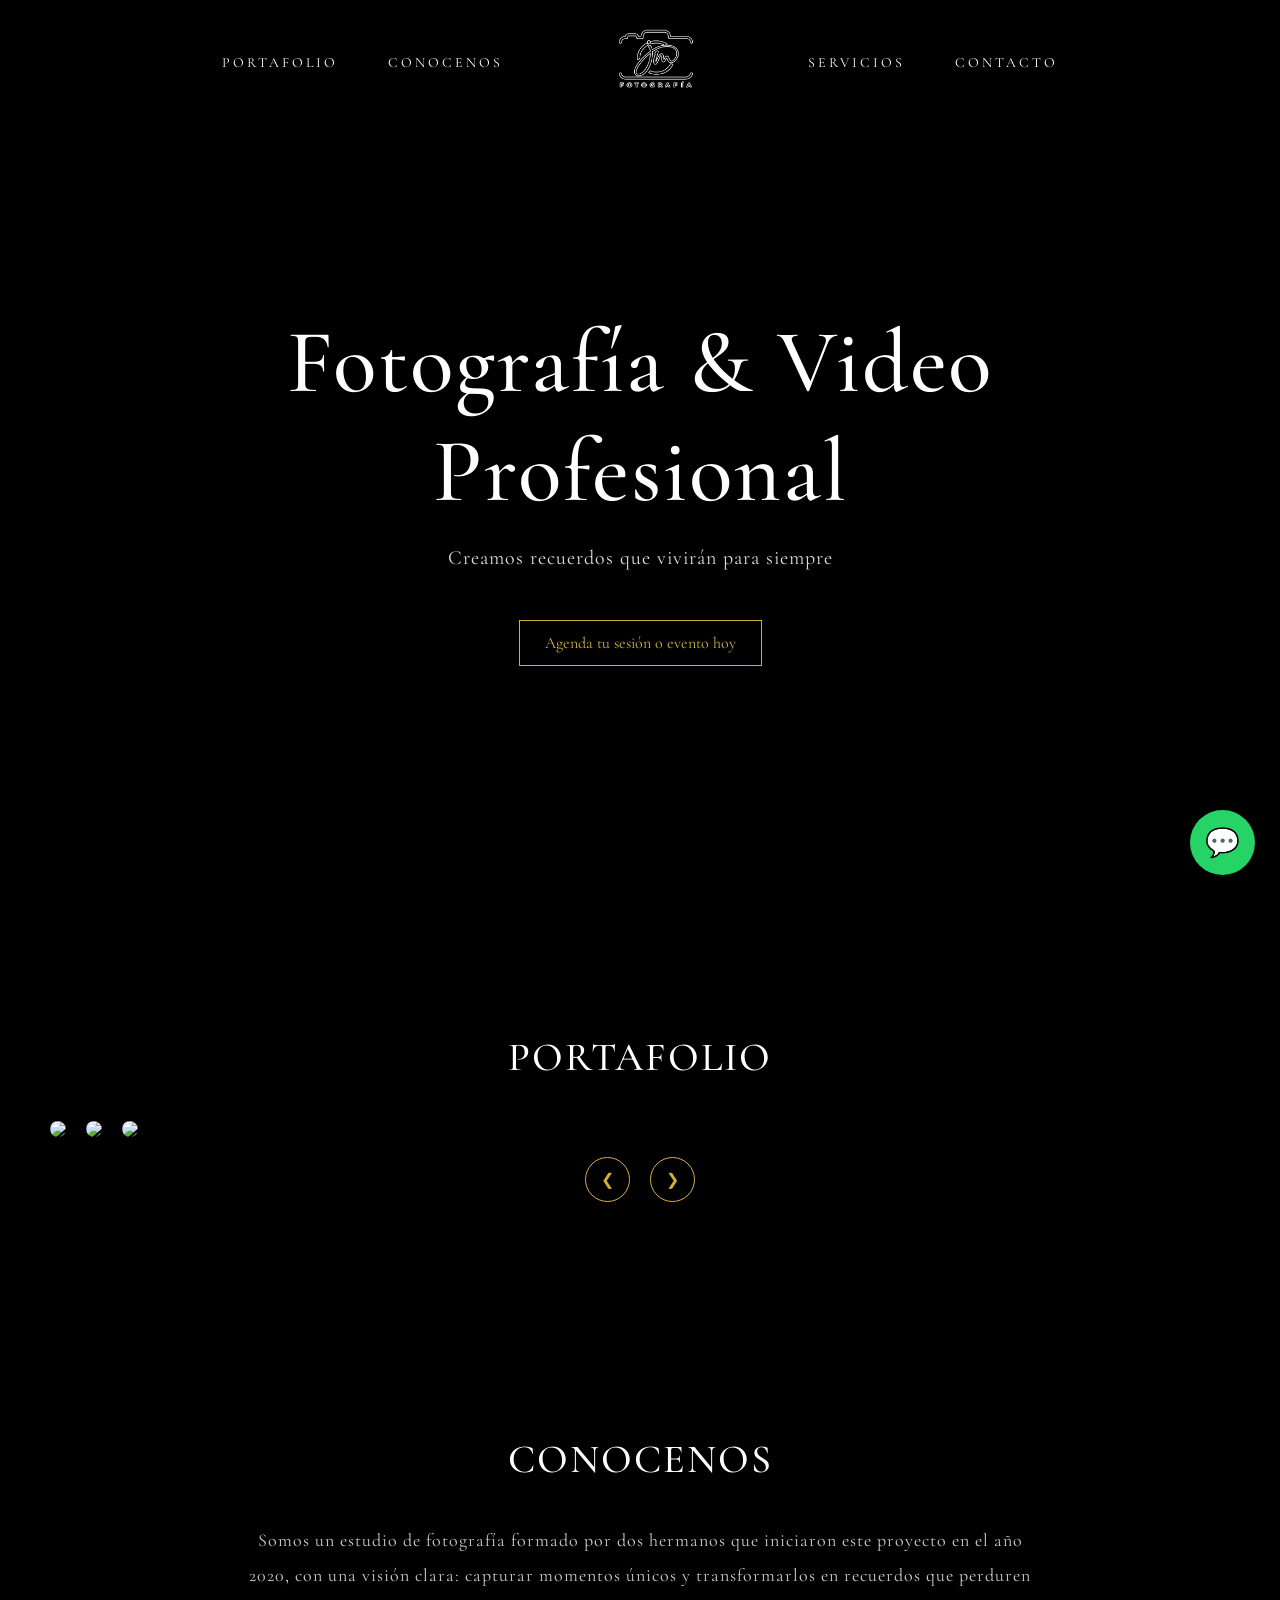
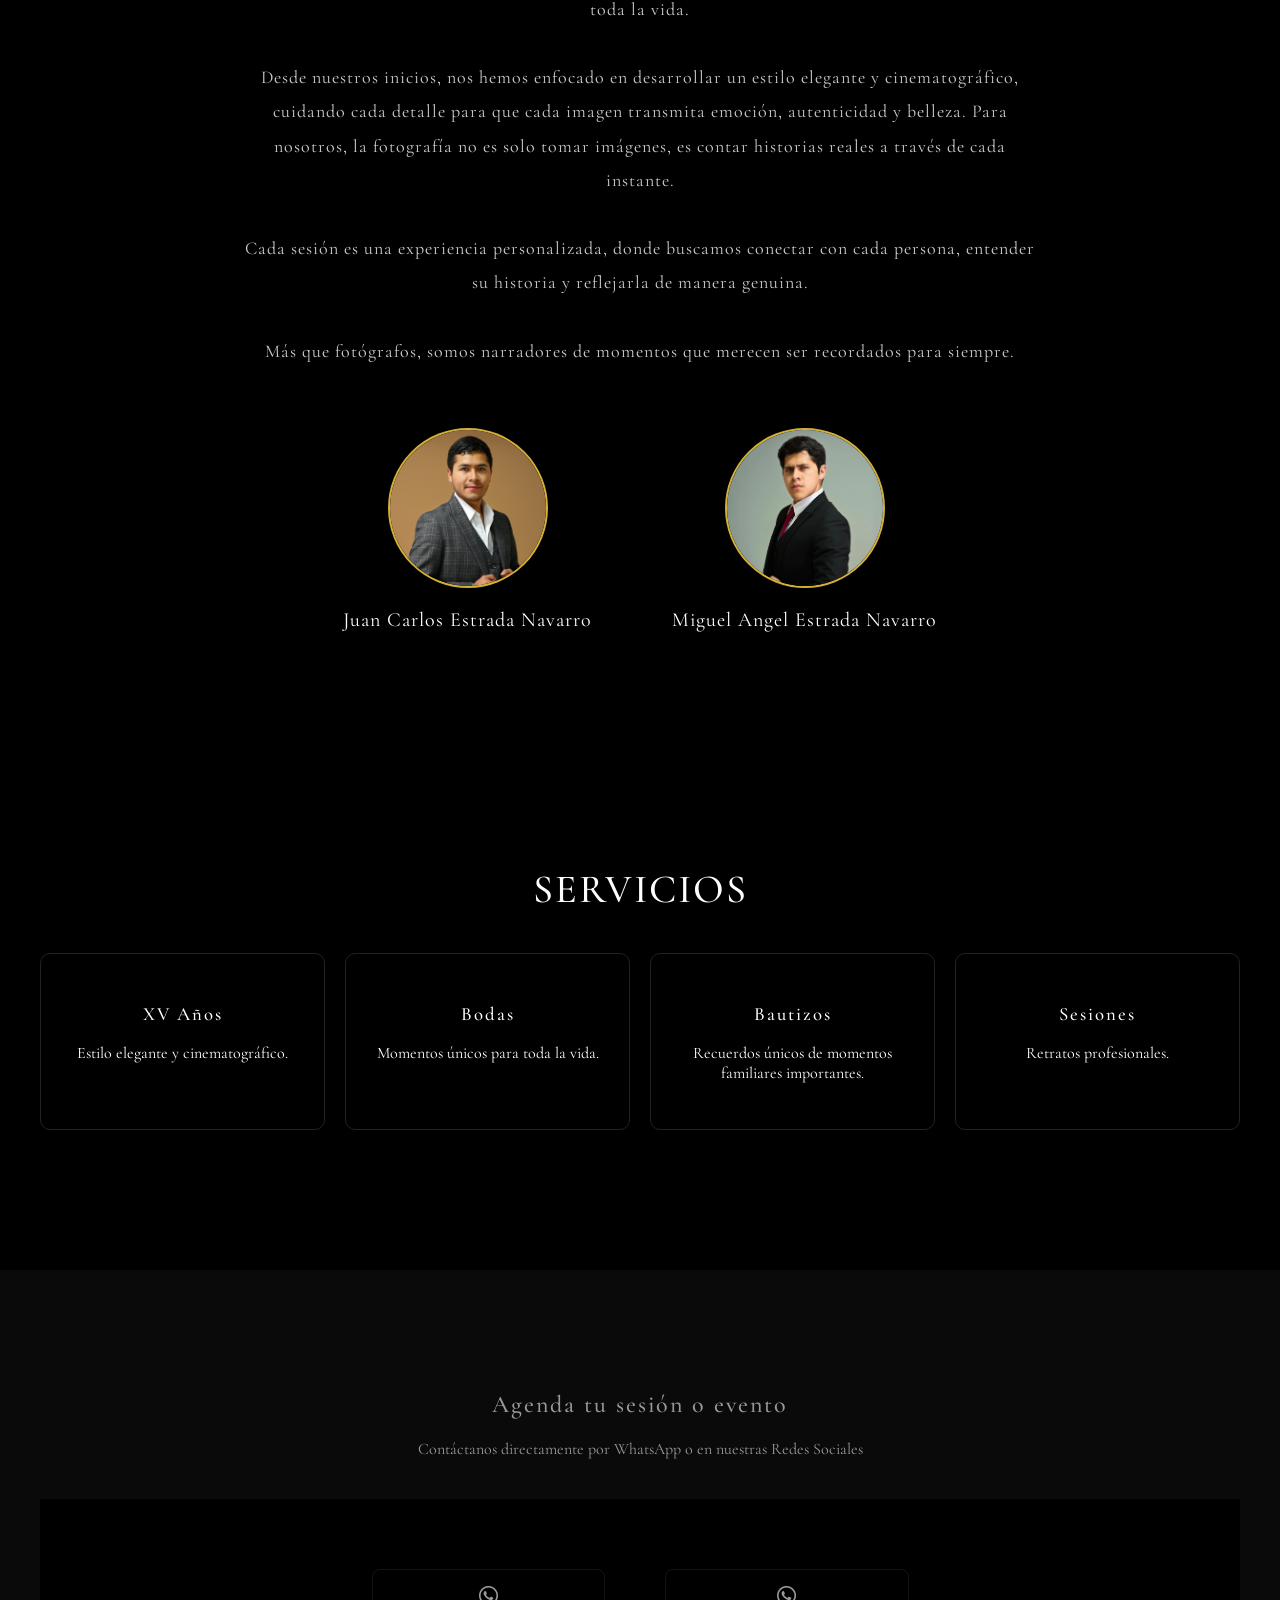
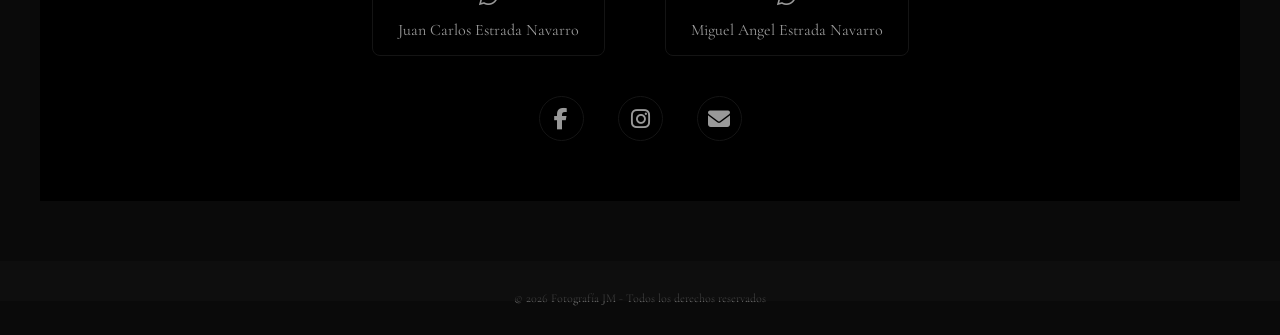
==== index.html @ 834191f2 "Update index.html" ====
<!DOCTYPE html>
<html lang="es">
<head>
<meta charset="UTF-8">
<meta name="viewport" content="width=device-width, initial-scale=1.0">
<title>Fotografía JM</title>

<link href="https://fonts.googleapis.com/css2?family=Cormorant+Garamond:wght@400;600&family=Inter:wght@300;400&display=swap" rel="stylesheet">

<style>
:root{--gold:#d4af37}
*{box-sizing:border-box}
body{margin:0;font-family:'Cormorant Garamond',serif;background:#000;color:#fff}

/* LOADER */
.loader{position:fixed;top:0;left:0;width:100%;height:100%;background:#000;display:flex;align-items:center;justify-content:center;z-index:999;transition:opacity 1s}
.loader.hidden{opacity:0;pointer-events:none}

@keyframes fade{from{opacity:.3}to{opacity:1}}

/* LOGO CINEMATOGRÁFICO */
.loader img{
transform:scale(0.8);
opacity:0;
animation:logoIn 1.2s ease forwards;
}

@keyframes logoIn{
0%{transform:scale(0.6);opacity:0}
40%{transform:scale(1.1);opacity:1}
70%{transform:scale(0.98);opacity:1}
100%{transform:scale(1);opacity:1}
}

/* CINE EXTREMO */
.loader{
background:radial-gradient(circle at center, #000 60%, #050505 100%);
}

.loader::after{
content:"";
position:absolute;
width:100%;
height:100%;
background:rgba(0,0,0,0.4);
backdrop-filter:blur(4px);
opacity:0;
animation:fadeOverlay 1.5s ease forwards;
}

@keyframes fadeOverlay{
0%{opacity:1}
100%{opacity:0}
}

h1,h2,h3,h4,h5{font-family:'Cormorant Garamond',serif;letter-spacing:2px;font-weight:500}

header{position:fixed;top:0;width:100%;display:flex;justify-content:center;align-items:center;padding:25px;z-index:100;transition:.4s}
header.scrolled{background:rgba(0,0,0,.9);backdrop-filter:blur(10px)}

nav{display:flex;align-items:center;justify-content:center;gap:50px}
nav a{font-family:'Cormorant Garamond', serif;letter-spacing:3px;font-size:14px;text-decoration:none;color:#fff;position:relative;transition:opacity .3s}
nav:hover a{opacity:0.4}
nav a:hover{opacity:1}
nav a::after{content:"";position:absolute;width:0;height:1px;background:var(--gold);left:0;bottom:-5px;transition:.3s}
nav a:hover::after{width:100%}

.logo{height:70px;margin:0 50px;transition:.4s}
.logo.small{height:50px}

.hero{height:100vh;position:relative;display:flex;align-items:center;justify-content:center;text-align:center}

.hero-content{
position:relative;
z-index:2;
max-width:800px;
padding:20px;
}

.hero-content h2{
font-family:'Cormorant Garamond', serif;
font-size:90px;
font-weight:500;
letter-spacing:2px;
margin-bottom:20px;
}

.hero-content p{
font-family:'Cormorant Garamond', serif;
font-size:22px;
color:#ddd;
margin-bottom:30px;
letter-spacing:1px;
}

.hero-content p{
font-size:20px;
color:#ddd;
margin-bottom:30px;
}
.hero.parallax{background-attachment:fixed}
.hero::after{content:"";position:absolute;top:0;left:0;width:100%;height:100%;background:linear-gradient(to bottom, rgba(0,0,0,0.2), rgba(0,0,0,0.8))}

.slide{position:absolute;width:100%;height:100%;background-size:cover;background-position:center;opacity:0;transition:opacity 1.5s}
.slide.active{opacity:1}

.section{padding:100px 40px;transition:1s;opacity:.6;transform:translateY(40px)}
.section.visible{opacity:1;transform:translateY(0)}

.title{text-align:center;font-family:'Cormorant Garamond',serif;font-size:40px;margin-bottom:40px;letter-spacing:2px;opacity:0;transform:translateY(40px);transition:1s}
.title.show{opacity:1;transform:translateY(0)}

.carousel-container{overflow:hidden}
.carousel{display:flex;transition:.6s}
.carousel img{max-width:400px;margin:0 10px;border-radius:12px;cursor:pointer}

.controls{display:flex;justify-content:center;gap:20px;margin-top:20px}
.ctrl-btn{width:45px;height:45px;border-radius:50%;border:1px solid var(--gold);display:flex;align-items:center;justify-content:center;cursor:pointer;color:var(--gold)}
.ctrl-btn:hover{background:var(--gold);color:#000}

.modal{position:fixed;top:0;left:0;width:100%;height:100%;background:rgba(0,0,0,.9);display:none;align-items:center;justify-content:center}
.modal img{max-width:90%;max-height:90%}

.services{display:grid;grid-template-columns:repeat(auto-fit,minmax(250px,1fr));gap:20px;text-align:center}
.service{padding:30px;border:1px solid #222;border-radius:10px}
.service:hover{border-color:var(--gold)}

.cta{text-align:center;background:#111}
.btn{display:inline-block;margin-top:20px;padding:12px 25px;border:1px solid var(--gold);color:var(--gold);text-decoration:none}
.btn:hover{background:var(--gold);color:#000}

footer{text-align:center;padding:30px;background:#0a0a0a;font-size:12px;color:#777}

.float-btn{position:fixed;bottom:25px;right:25px;width:65px;height:65px;border-radius:50%;background:#25D366;display:flex;align-items:center;justify-content:center;color:white;font-size:28px;text-decoration:none;animation:pulse 2s infinite}
@keyframes pulse{0%{transform:scale(1)}50%{transform:scale(1.1)}100%{transform:scale(1)}}

/* ANIMACIÓN CONOCENOS */
.fade-up{opacity:0;transform:translateY(40px);transition:1s ease}
.fade-up.show{opacity:1;transform:translateY(0)}

.team{display:flex;justify-content:center;gap:80px;margin-top:60px;flex-wrap:wrap}
.member{text-align:center;opacity:0;transform:translateY(40px);transition:1s}
.member.show{opacity:1;transform:translateY(0)}
.member img{width:160px;height:160px;border-radius:50%;object-fit:cover;border:2px solid var(--gold)}
.name{margin-top:15px;font-family:'Cormorant Garamond',serif;font-size:20px;letter-spacing:1px}



/* REDES PREMIUM */
.social{
text-align:center;
padding:60px 20px;
background:#000;
}

.social-item{
display:inline-block;
margin:10px 20px;
padding:15px 25px;
border:1px solid #222;
border-radius:8px;
text-decoration:none;
color:#fff;
transition:.3s;
}

.social-item span{
display:block;
font-size:14px;
letter-spacing:2px;
color:#aaa;
}

.social-item small{
display:block;
font-size:16px;
margin-top:5px;
}

.social-item:hover{
border-color:var(--gold);
color:var(--gold);
transform:translateY(-3px);
}

.social-icons{
margin-top:30px;
}

.social-icons a{
margin:0 15px;
font-size:22px;
width:45px;
height:45px;
border:1px solid #222;
border-radius:50%;
display:inline-flex;
align-items:center;
justify-content:center;
color:#fff;
text-decoration:none;
transition:.3s;
}

.social-icons a:hover{
color:var(--gold);
border-color:var(--gold);
transform:translateY(-3px);
}

.social-icons a:hover{
color:var(--gold);
transform:scale(1.2);
}

/*                                */
@media (max-width: 768px){

nav{
gap:15px;
flex-wrap:wrap;
}

nav a{
font-size:11px;
}

.logo{
height:45px;
margin:0 10px;
}

.hero{
height:100vh;
padding:0 15px;
}

.hero-content{
max-width:100%;
padding:20px 10px;
}

.hero-content h2{
font-size:34px;
line-height:1.2;
letter-spacing:1px;
}

.hero-content p{
font-size:16px;
line-height:1.4;
}

.btn{
font-size:14px;
padding:10px 18px;
}

.hero-content h2,
.hero-content p{
word-wrap:break-word;
}

.carousel img{
max-width:280px;
}

.float-btn{
width:55px;
height:55px;
font-size:22px;
bottom:15px;
right:15px;
}

}

@media (max-width: 400px){

.hero-content h2{
font-size:28px;
}

.hero-content p{
font-size:14px;
}

}
@media (max-width: 768px){

header{
padding:15px 10px;
}

/* NAV CENTRADO REAL */
nav{
display:flex;
flex-direction:column;
align-items:center;
justify-content:center;
gap:10px;
}

/* LINKS */
nav a{
font-size:12px;
letter-spacing:2px;
}

/* LOGO */
.logo{
margin:10px 0;
height:50px;
}

}
/*                                */


</style>

<link rel="stylesheet" href="https://cdnjs.cloudflare.com/ajax/libs/font-awesome/6.5.0/css/all.min.css">
</head>

<body>

<div class="loader" id="loader"><img src="imagenes/logo.png" style="height:140px"></div>

<header id="header">
<nav>
<a href="#gallery">PORTAFOLIO</a>
<a href="#about">CONOCENOS</a>

<a href="#" onclick="window.scrollTo({top:0,behavior:'smooth'})">
<img src="imagenes/logo.png" class="logo" id="logo">
</a>

<a href="#services">SERVICIOS</a>
<a href="#contact">CONTACTO</a>
</nav>
</header>

<section class="hero parallax">

<div class="hero-content">
<h2>Fotografía & Video Profesional</h2>
<p>Creamos recuerdos que vivirán para siempre</p>
<a href="#contact" class="btn">Agenda tu sesión o evento hoy</a>
</div>
<div class="slide active" style="background-image:url('https://picsum.photos/1600/900?1')"></div>
<div class="slide" style="background-image:url('https://picsum.photos/1600/900?2')"></div>
</section>

<section id="gallery" class="section">
<h2 class="title">PORTAFOLIO</h2>
<div class="carousel-container">
<div class="carousel" id="carousel">
<img src="https://picsum.photos/500/700?1" onclick="openModal(this.src)">
<img src="https://picsum.photos/500/700?2" onclick="openModal(this.src)">
<img src="https://picsum.photos/500/700?3" onclick="openModal(this.src)">
</div>
</div>
<div class="controls">
<div class="ctrl-btn" onclick="moveSlide(-1)">❮</div>
<div class="ctrl-btn" onclick="moveSlide(1)">❯</div>
</div>
</section>

<div class="modal" id="modal" onclick="closeModal()">
<img id="modalImg">
</div>

<section id="about" class="section fade-up">
<h2 class="title">CONOCENOS</h2>
<p style="max-width:800px;margin:auto;text-align:center;color:#ccc;line-height:1.9;font-size:18px;letter-spacing:1px">
Somos un estudio de fotografía formado por dos hermanos que iniciaron este proyecto en el año 2020, con una visión clara: capturar momentos únicos y transformarlos en recuerdos que perduren toda la vida.
<br><br>
Desde nuestros inicios, nos hemos enfocado en desarrollar un estilo elegante y cinematográfico, cuidando cada detalle para que cada imagen transmita emoción, autenticidad y belleza. Para nosotros, la fotografía no es solo tomar imágenes, es contar historias reales a través de cada instante.
<br><br>
Cada sesión es una experiencia personalizada, donde buscamos conectar con cada persona, entender su historia y reflejarla de manera genuina.
<br><br>
Más que fotógrafos, somos narradores de momentos que merecen ser recordados para siempre.
</p>

<div class="team">
<div class="member">
<img src="imagenes/persona1.jpg">
<div class="name">Juan Carlos Estrada Navarro</div>
</div>

<div class="member">
<img src="imagenes/persona2.jpg">
<div class="name">Miguel Angel Estrada Navarro</div>
</div>
</div>
</section>

<section id="services" class="section">
<h2 class="title">SERVICIOS</h2>
<div class="services">
<div class="service"><h3>XV Años</h3><p>Estilo elegante y cinematográfico.</p></div>
<div class="service"><h3>Bodas</h3><p>Momentos únicos para toda la vida.</p></div>
<div class="service"><h3>Bautizos</h3><p>Recuerdos únicos de momentos familiares importantes.</p></div>
<div class="service"><h3>Sesiones</h3><p>Retratos profesionales.</p></div>
</div>
</section>

<section id="contact" class="section cta">
<h2>Agenda tu sesión o evento</h2>
<p>Contáctanos directamente por WhatsApp o en nuestras Redes Sociales</p>

<div class="social" style="margin-top:40px">

<div style="display:flex;align-items:center;justify-content:center;gap:20px;flex-wrap:wrap;">

<a href="https://wa.me/527228716651" target="_blank" class="social-item">
<i class="fab fa-whatsapp" style="font-size:22px;margin-bottom:8px;"></i>
<small>Juan Carlos Estrada Navarro</small>
</a>

<a href="https://wa.me/527228215986" target="_blank" class="social-item">
<i class="fab fa-whatsapp" style="font-size:22px;margin-bottom:8px;"></i>
<small>Miguel Angel Estrada Navarro</small>
</a>

</div>

<div class="social-icons">
<a href="https://www.facebook.com/share/1AqXfMUeAn/?mibextid=wwXIfr" target="_blank"><i class="fab fa-facebook-f"></i></a>
<a href="https://www.instagram.com/fotografiajm0626?igsh=MXB5dGE3NHJ3aHRycw==" target="_blank"><i class="fab fa-instagram"></i></a>
<a href="mailto:fotografiajm0626@gmail.com" target="_blank"><i class="fas fa-envelope"></i></a>
</div>

</div>

</section>

<footer>© 2026 Fotografía JM - Todos los derechos reservados</footer>



</div>

<a class="float-btn" href="https://wa.me/527228215986" target="_blank">💬</a>

<script>

window.addEventListener('load',()=>{
setTimeout(()=>{
document.getElementById('loader').classList.add('hidden');
},1200);
});

let header=document.getElementById('header');let logo=document.getElementById('logo');
window.addEventListener('scroll',()=>{
if(window.scrollY>50){header.classList.add('scrolled');logo.classList.add('small')}else{header.classList.remove('scrolled');logo.classList.remove('small')}

let elements=document.querySelectorAll('.fade-up, .member, .title, .section');
elements.forEach(el=>{
if(el.getBoundingClientRect().top < window.innerHeight-100){
el.classList.add('show','visible')
}
})
});

let index=0;
function moveSlide(direction){
const carousel=document.getElementById('carousel');
const total=carousel.children.length;
index+=direction;
if(index<0) index=total-1;
if(index>=total) index=0;
carousel.style.transform=`translateX(${-index*420}px)`;
}

setInterval(()=>{moveSlide(1)},5000);

function openModal(src){document.getElementById('modal').style.display='flex';document.getElementById('modalImg').src=src}
function closeModal(){document.getElementById('modal').style.display='none'}

</script>
</body>
</html>
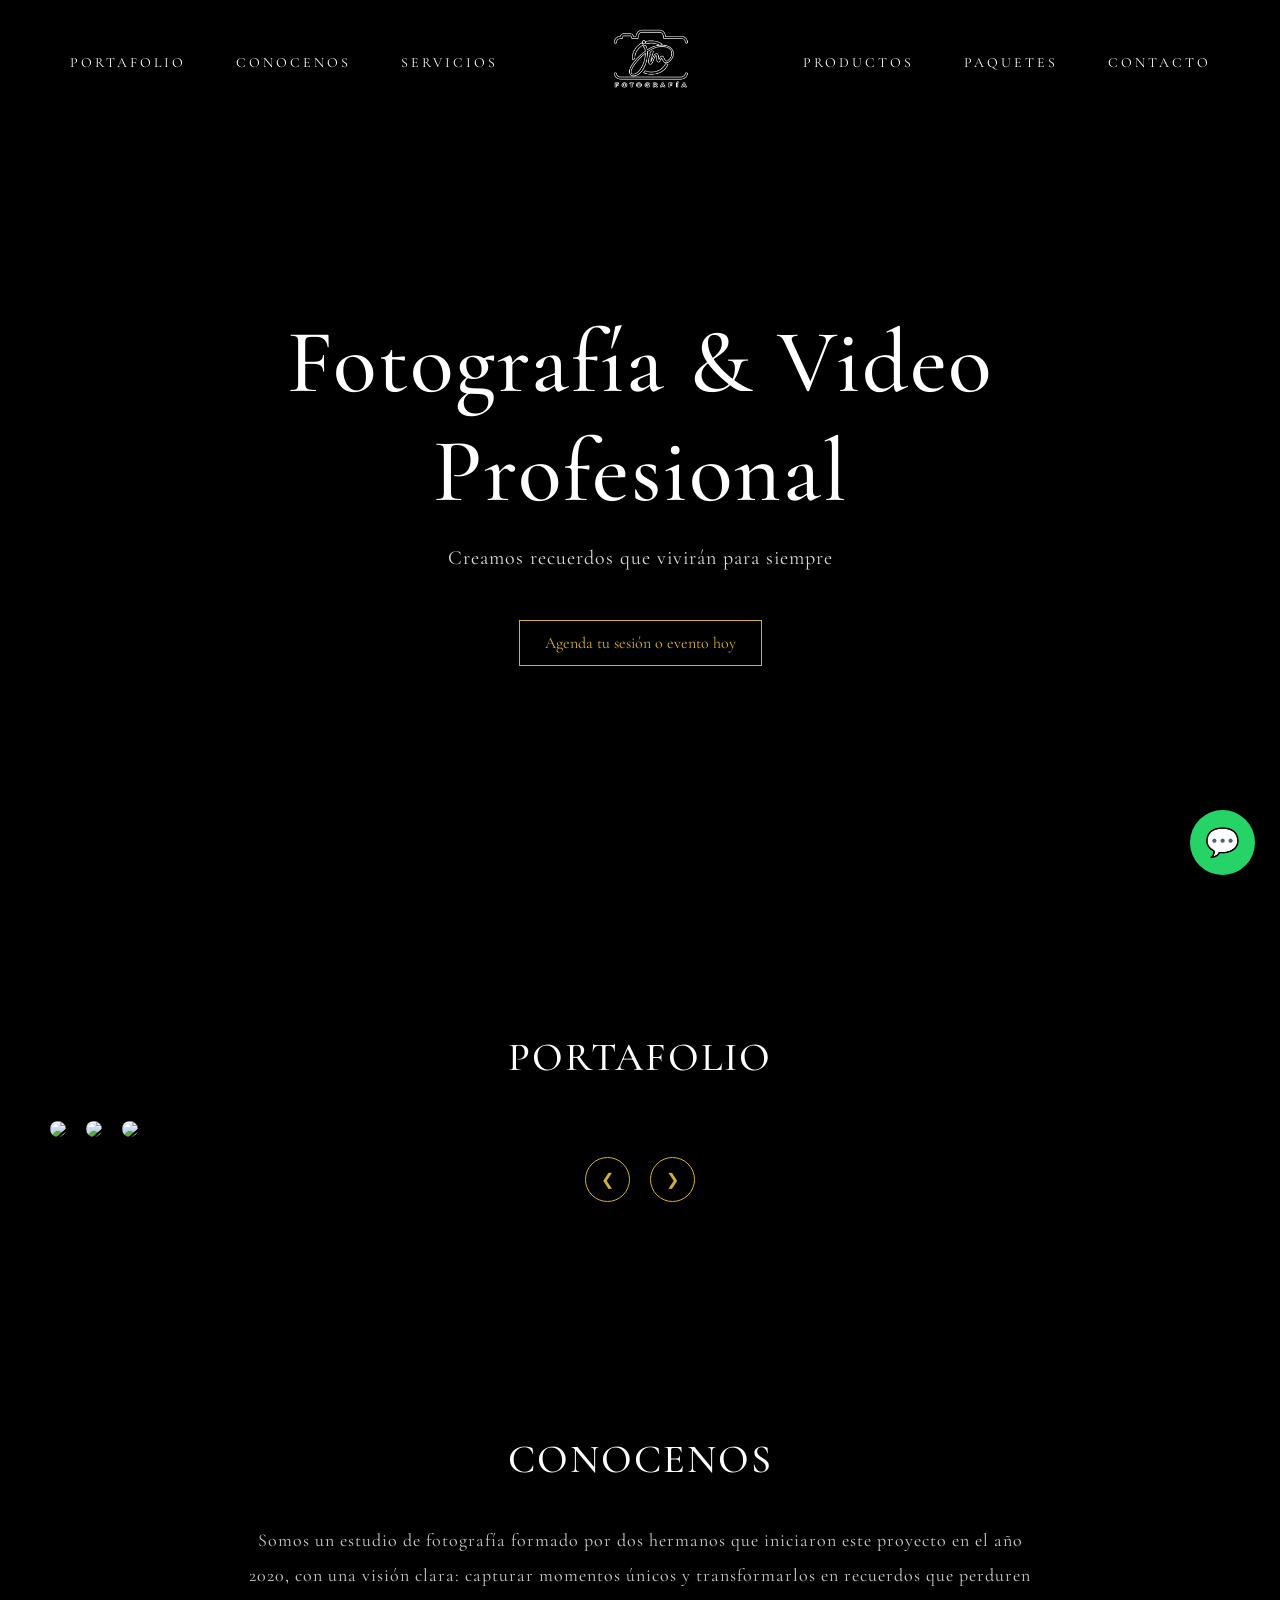
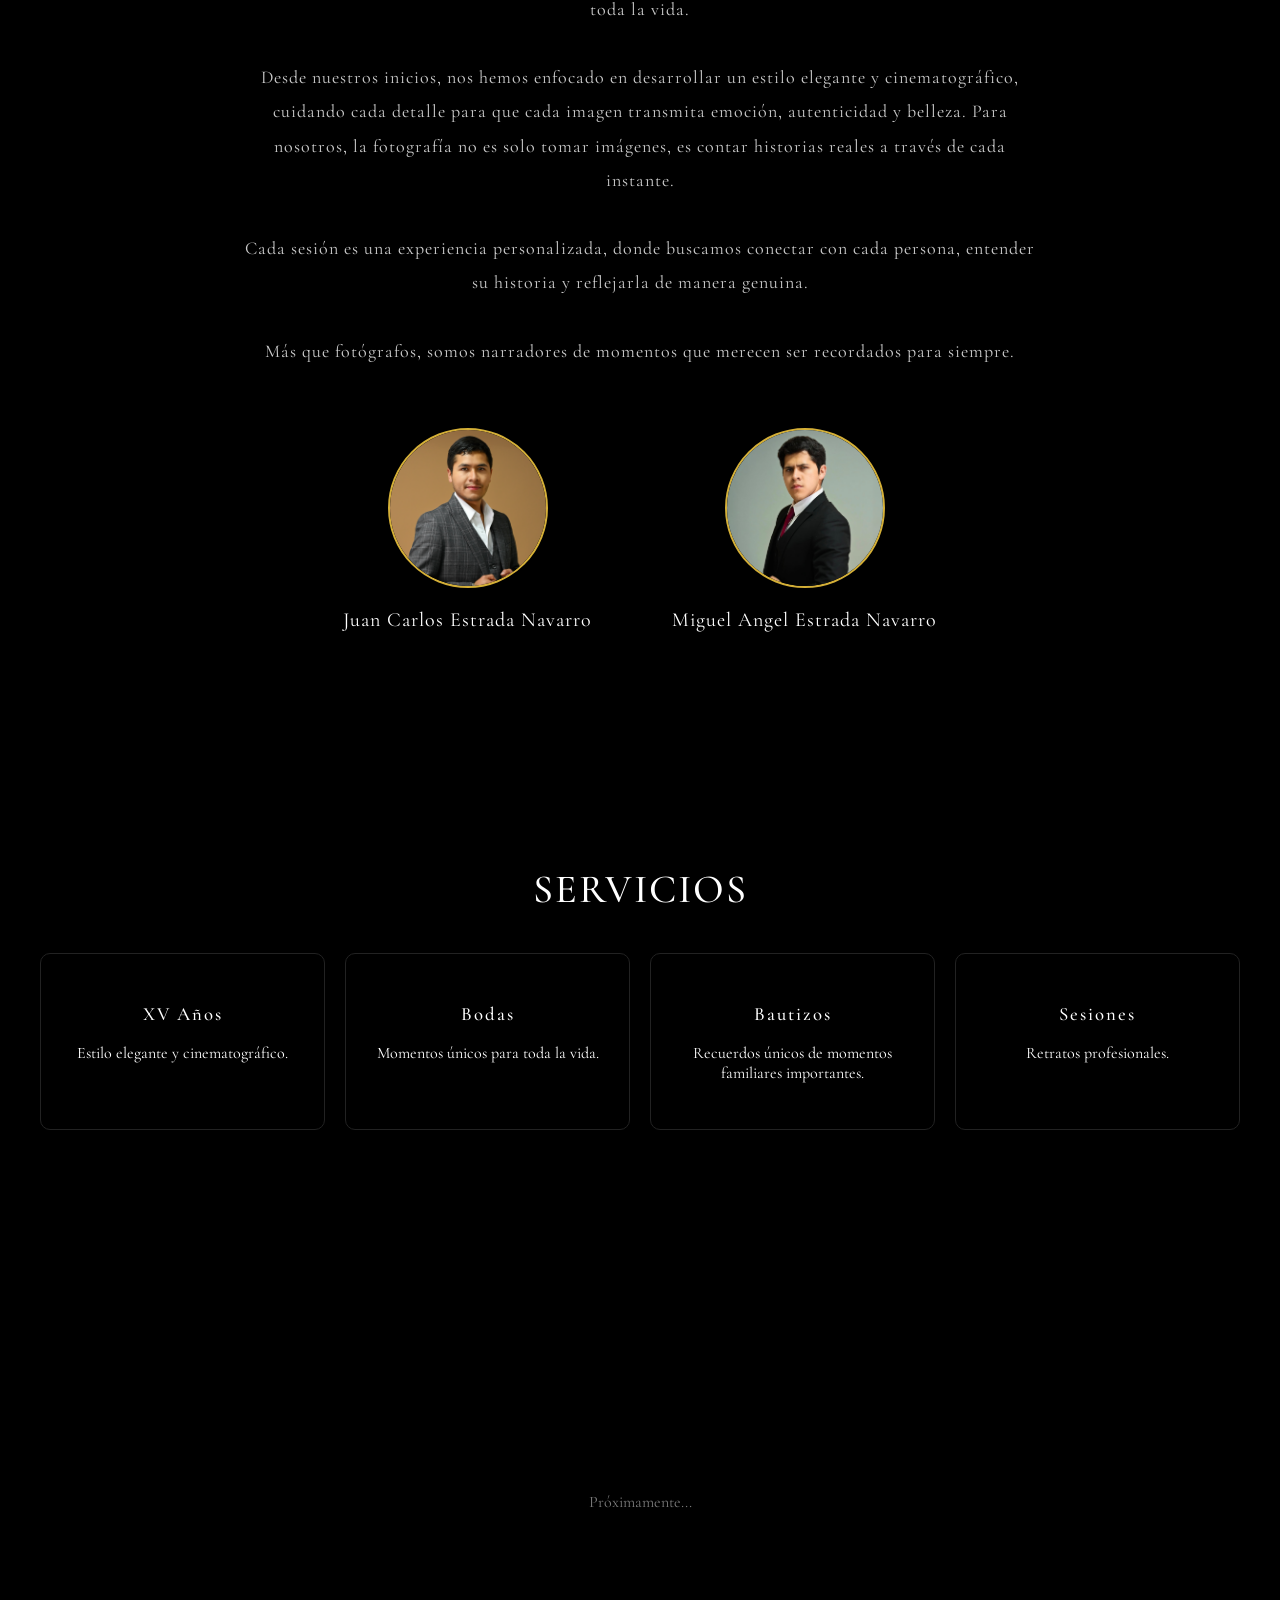
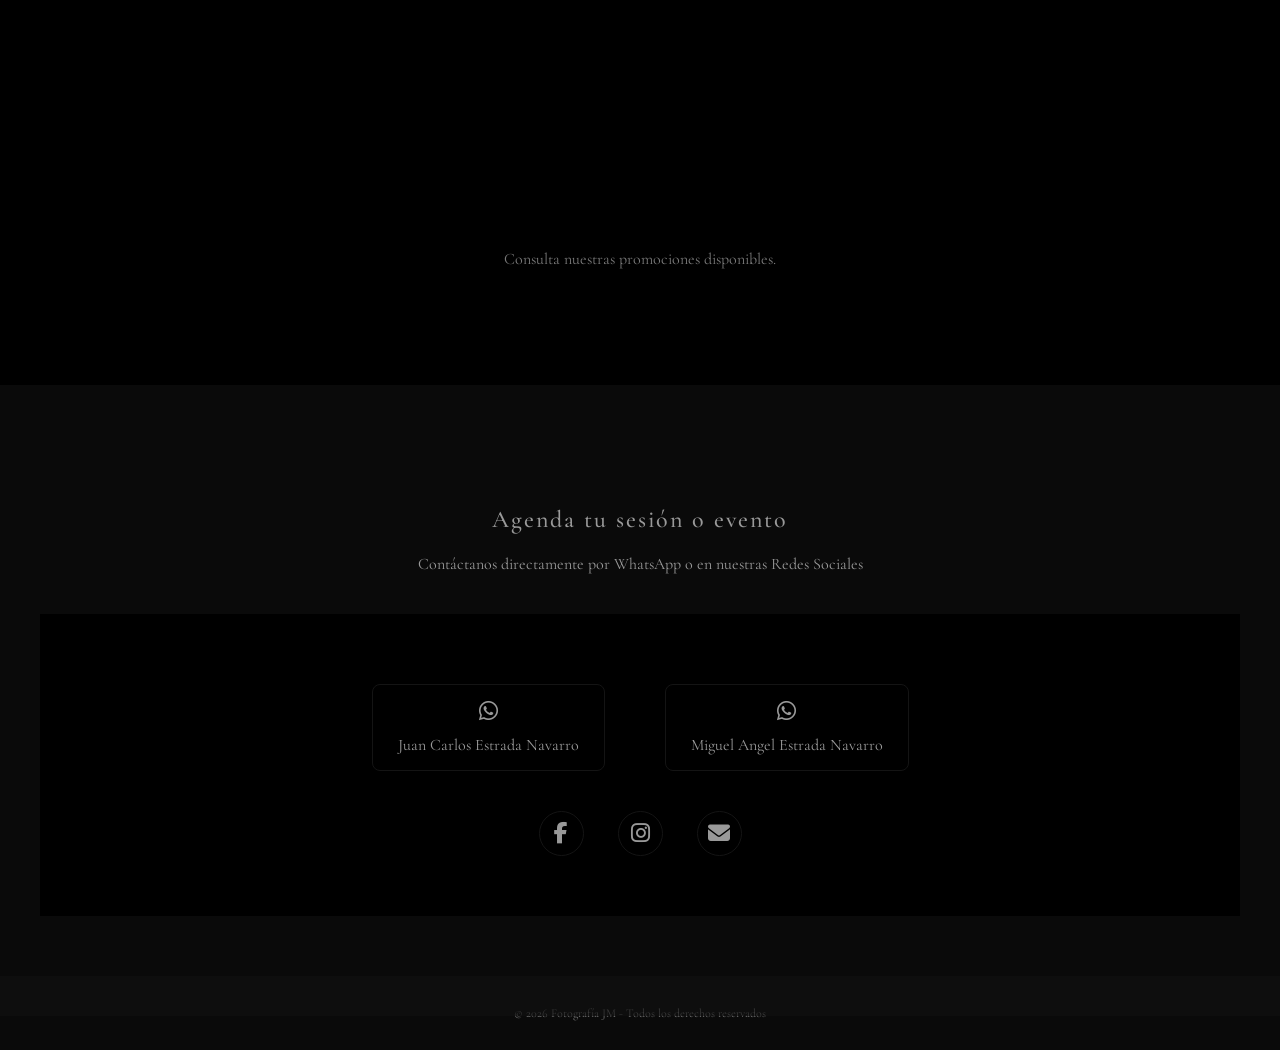
==== commit 05f920c9: "Update index.html" ====
--- a/index.html
+++ b/index.html
@@ -216,20 +216,47 @@
 /*                                */
 @media (max-width: 768px){
 
+/* HEADER */
+header{
+padding:15px 10px;
+}
+
+/* NAV (AQUÍ VA TU DISEÑO PRO / GRID SI YA LO PUSISTE) */
 nav{
-gap:15px;
-flex-wrap:wrap;
-}
-
+display:grid;
+grid-template-columns: repeat(3, 1fr);
+gap:12px;
+align-items:center;
+text-align:center;
+}
+
+/* LINKS */
 nav a{
 font-size:11px;
-}
-
+letter-spacing:2px;
+}
+
+/* POSICIONES (IMPORTANTE SI YA USAS EL DISEÑO PRO) */
+nav a:nth-child(1){grid-column:1;grid-row:1;}
+nav a:nth-child(5){grid-column:3;grid-row:1;}
+
+nav a:nth-child(2){grid-column:1;grid-row:2;}
+nav a:nth-child(4){
+grid-column:2;grid-row:2;
+display:flex;justify-content:center;
+}
+nav a:nth-child(6){grid-column:3;grid-row:2;}
+
+nav a:nth-child(3){grid-column:1;grid-row:3;}
+nav a:nth-child(7){grid-column:3;grid-row:3;}
+
+/* LOGO */
 .logo{
-height:45px;
-margin:0 10px;
-}
-
+height:50px;
+margin:auto;
+}
+
+/* HERO */
 .hero{
 height:100vh;
 padding:0 15px;
@@ -251,20 +278,24 @@
 line-height:1.4;
 }
 
+/* BOTÓN */
 .btn{
 font-size:14px;
 padding:10px 18px;
 }
 
+/* TEXTO */
 .hero-content h2,
 .hero-content p{
 word-wrap:break-word;
 }
 
+/* CARRUSEL */
 .carousel img{
 max-width:280px;
 }
 
+/* WHATSAPP */
 .float-btn{
 width:55px;
 height:55px;
@@ -275,6 +306,7 @@
 
 }
 
+/* CELULARES PEQUEÑOS */
 @media (max-width: 400px){
 
 .hero-content h2{
@@ -283,34 +315,6 @@
 
 .hero-content p{
 font-size:14px;
-}
-
-}
-@media (max-width: 768px){
-
-header{
-padding:15px 10px;
-}
-
-/* NAV CENTRADO REAL */
-nav{
-display:flex;
-flex-direction:column;
-align-items:center;
-justify-content:center;
-gap:10px;
-}
-
-/* LINKS */
-nav a{
-font-size:12px;
-letter-spacing:2px;
-}
-
-/* LOGO */
-.logo{
-margin:10px 0;
-height:50px;
 }
 
 }
@@ -330,12 +334,14 @@
 <nav>
 <a href="#gallery">PORTAFOLIO</a>
 <a href="#about">CONOCENOS</a>
+<a href="#services">SERVICIOS</a>
 
 <a href="#" onclick="window.scrollTo({top:0,behavior:'smooth'})">
 <img src="imagenes/logo.png" class="logo" id="logo">
 </a>
 
-<a href="#services">SERVICIOS</a>
+<a href="#products">PRODUCTOS</a>
+<a href="#packages">PAQUETES</a>
 <a href="#contact">CONTACTO</a>
 </nav>
 </header>
@@ -405,6 +411,16 @@
 </div>
 </section>
 
+<section id="products" class="section">
+<h2 class="title">PRODUCTOS</h2>
+<p style="text-align:center;color:#ccc">Próximamente...</p>
+</section>
+
+<section id="packages" class="section">
+<h2 class="title">PAQUETES</h2>
+<p style="text-align:center;color:#ccc">Consulta nuestras promociones disponibles.</p>
+</section>
+
 <section id="contact" class="section cta">
 <h2>Agenda tu sesión o evento</h2>
 <p>Contáctanos directamente por WhatsApp o en nuestras Redes Sociales</p>
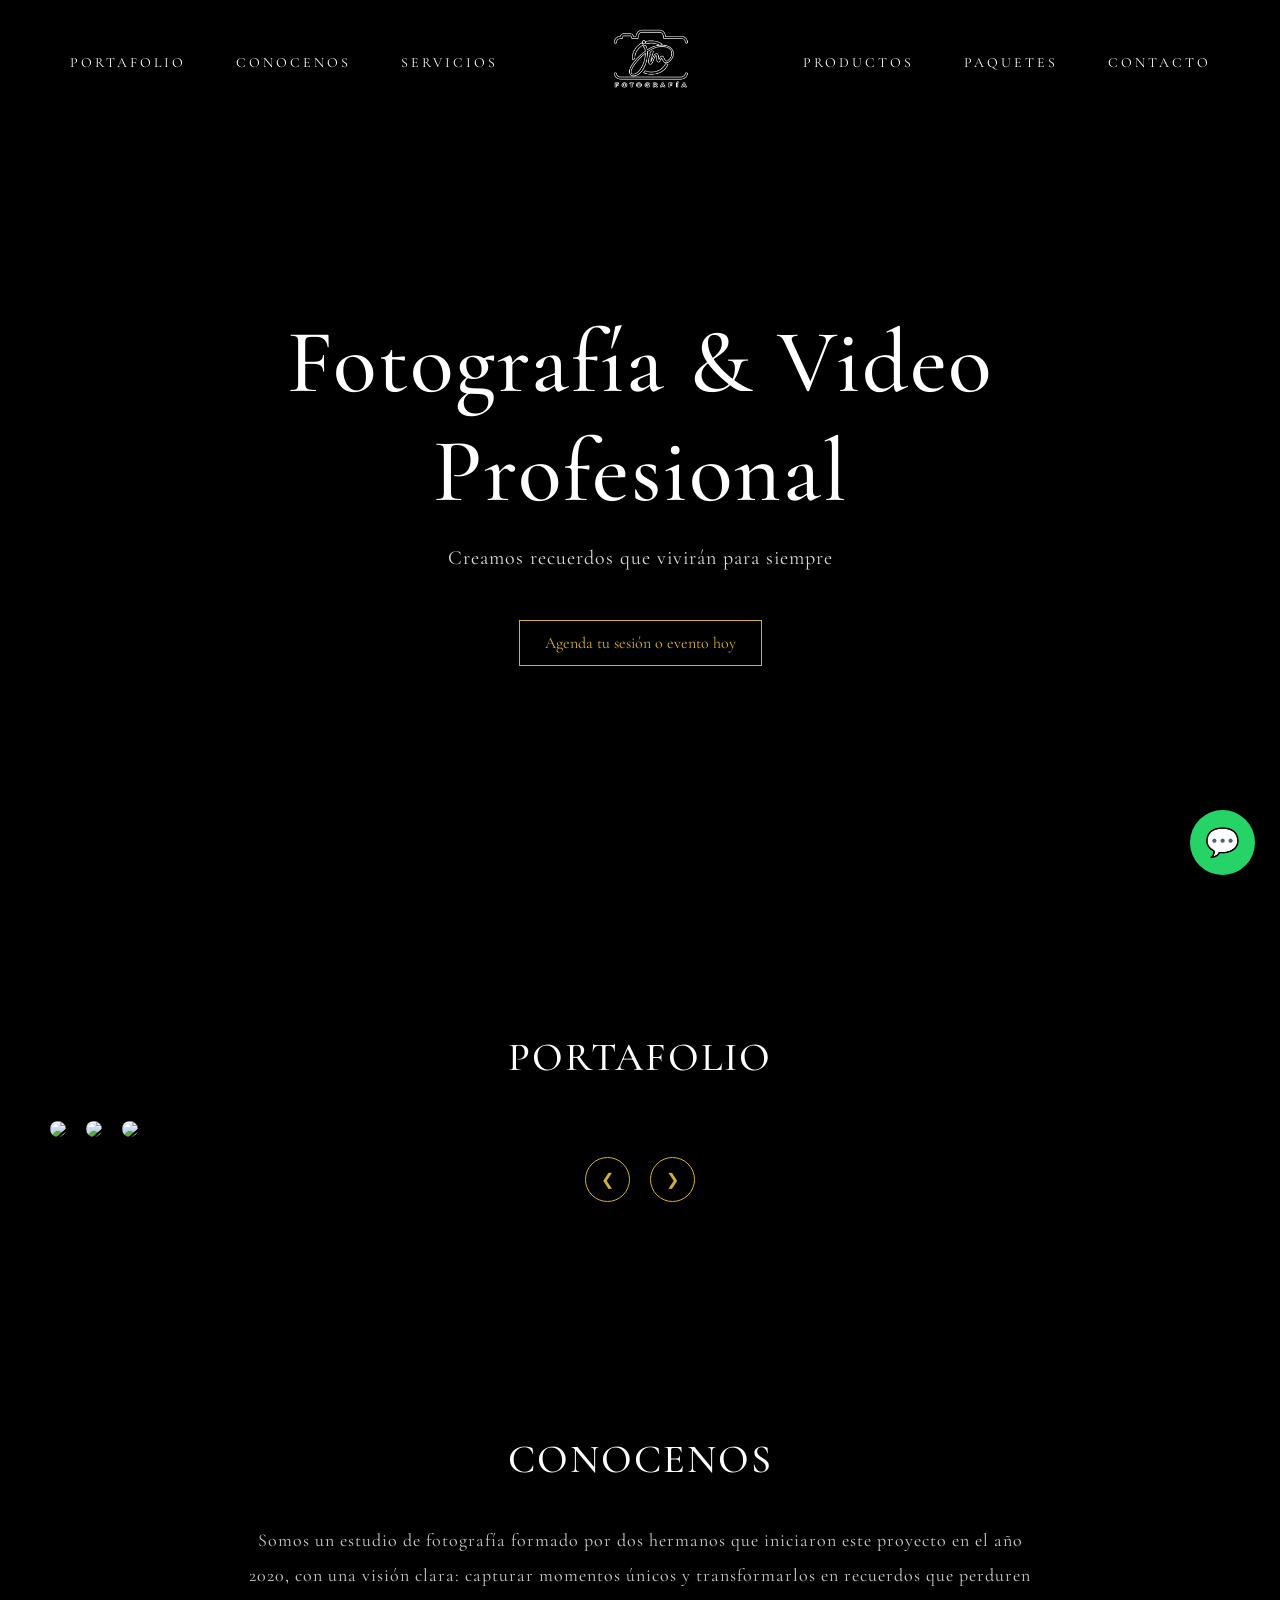
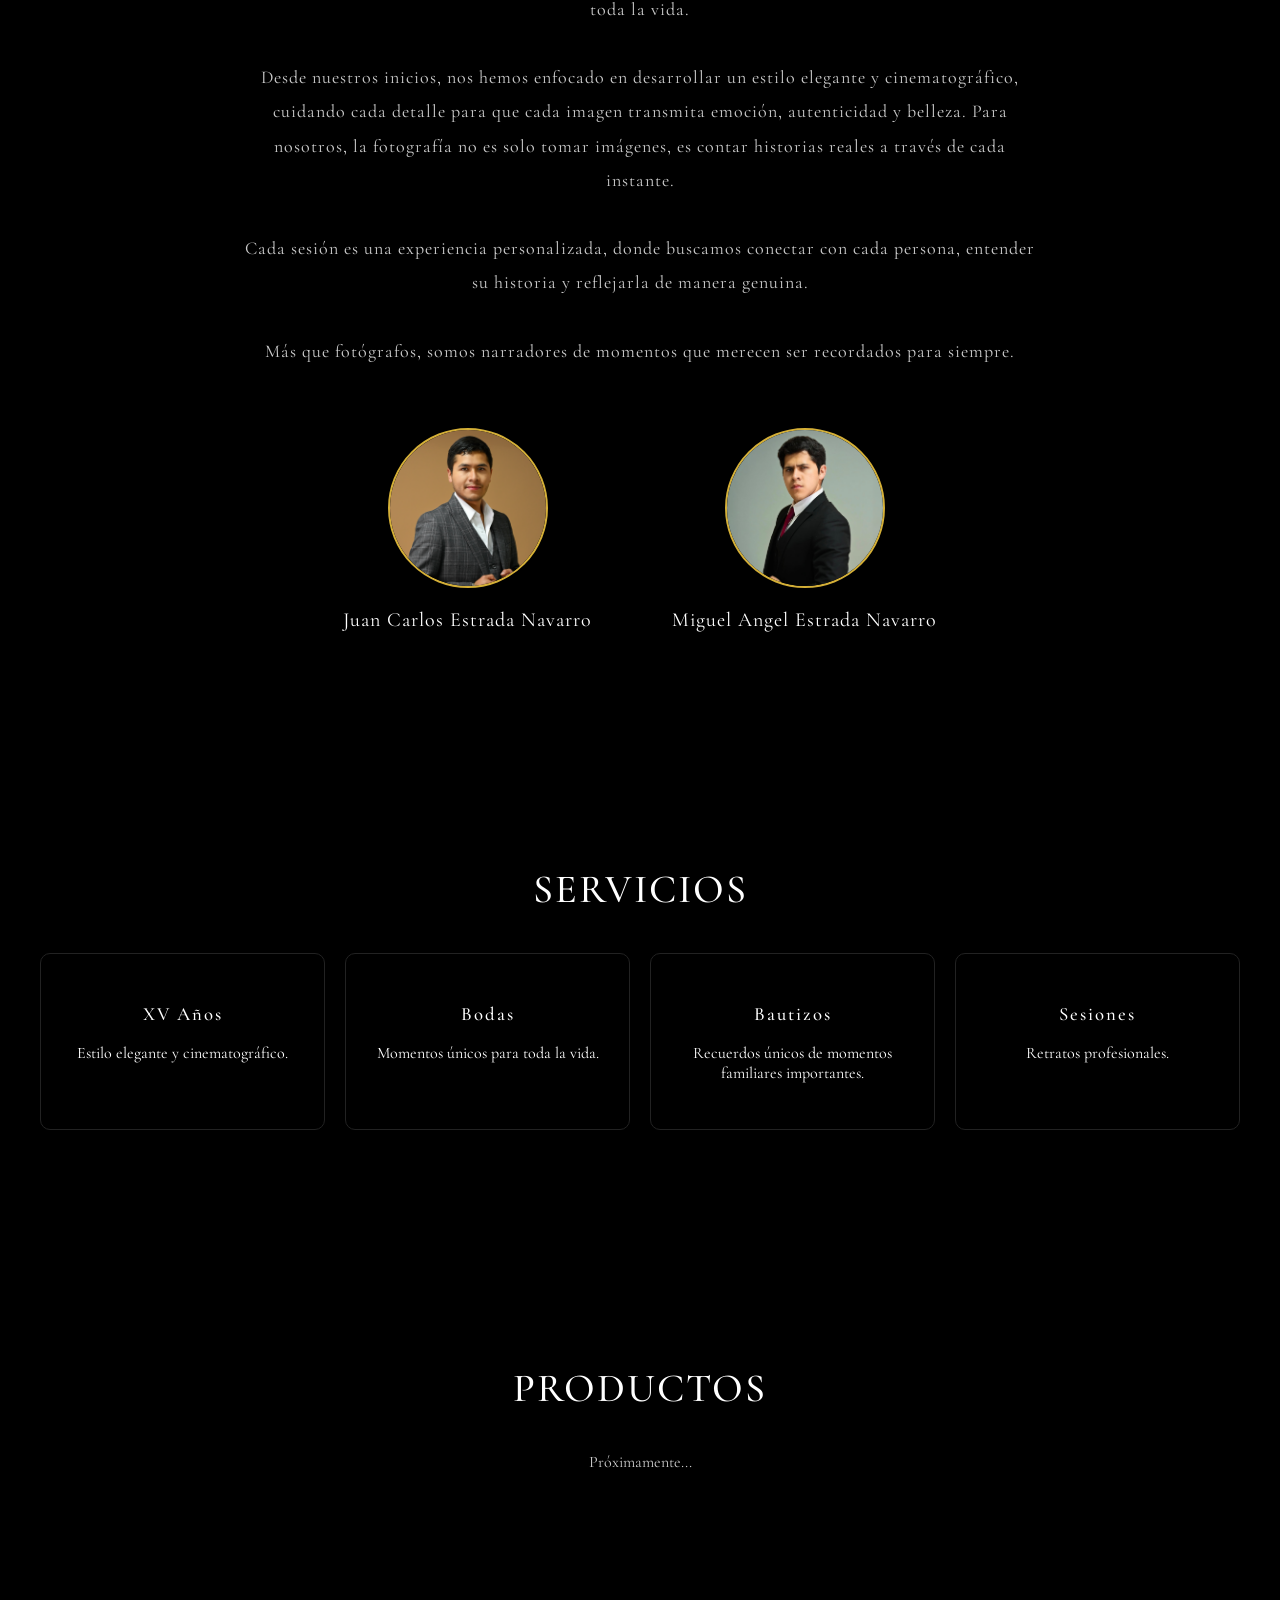
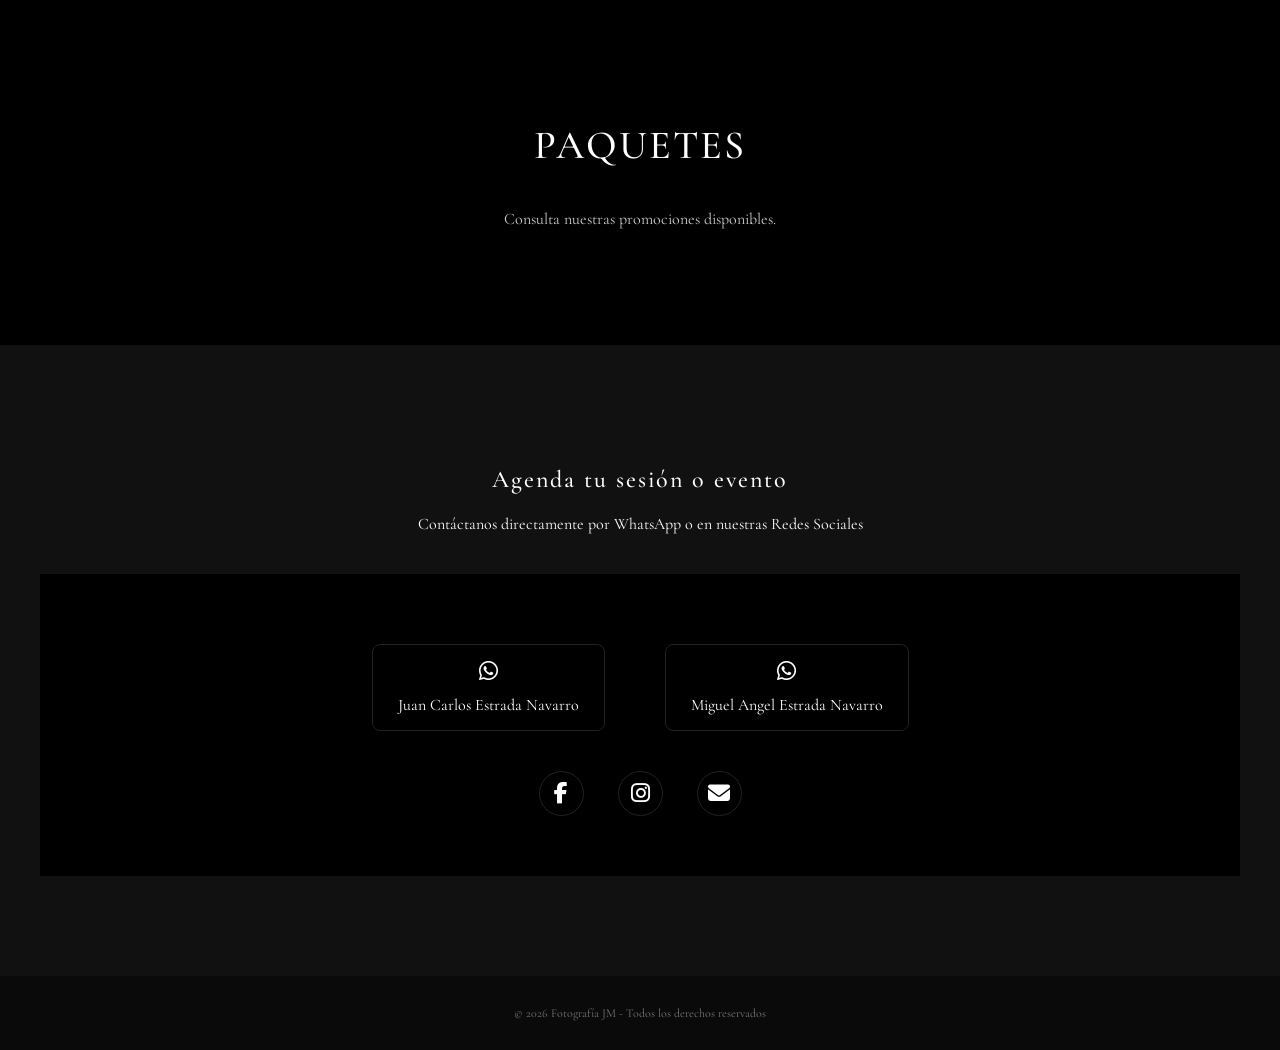
==== commit a53c3d13: "Update index.html" ====
--- a/index.html
+++ b/index.html
@@ -320,7 +320,53 @@
 }
 /*                                */
 
-
+/* =========================
+   NAV ACTIVO PREMIUM
+========================= */
+
+/* BASE */
+nav a{
+position:relative;
+overflow:hidden;
+transition:all .3s ease;
+}
+
+/* LÍNEA DORADA */
+nav a::after{
+content:"";
+position:absolute;
+left:50%;
+bottom:0;
+width:0%;
+height:1px;
+background:var(--gold);
+transition:.4s ease;
+transform:translateX(-50%);
+}
+
+/* HOVER */
+nav a:hover::after{
+width:60%;
+}
+
+/* TOUCH */
+nav a:active{
+color:var(--gold);
+transform:scale(0.95);
+}
+
+nav a:active::after{
+width:80%;
+}
+
+/* ACTIVO (FIJO) */
+nav a.active{
+color:var(--gold);
+}
+
+nav a.active::after{
+width:70%;
+}
 </style>
 
 <link rel="stylesheet" href="https://cdnjs.cloudflare.com/ajax/libs/font-awesome/6.5.0/css/all.min.css">
@@ -467,32 +513,113 @@
 },1200);
 });
 
-let header=document.getElementById('header');let logo=document.getElementById('logo');
+let header=document.getElementById('header');
+let logo=document.getElementById('logo');
+
 window.addEventListener('scroll',()=>{
-if(window.scrollY>50){header.classList.add('scrolled');logo.classList.add('small')}else{header.classList.remove('scrolled');logo.classList.remove('small')}
-
+
+// HEADER SCROLL
+if(window.scrollY>50){
+header.classList.add('scrolled');
+logo.classList.add('small');
+}else{
+header.classList.remove('scrolled');
+logo.classList.remove('small');
+}
+
+// ANIMACIONES
 let elements=document.querySelectorAll('.fade-up, .member, .title, .section');
 elements.forEach(el=>{
 if(el.getBoundingClientRect().top < window.innerHeight-100){
-el.classList.add('show','visible')
-}
-})
+el.classList.add('show','visible');
+}
 });
 
+});
+
+
+// =========================
+// CARRUSEL
+// =========================
 let index=0;
+
 function moveSlide(direction){
 const carousel=document.getElementById('carousel');
 const total=carousel.children.length;
+
 index+=direction;
+
 if(index<0) index=total-1;
 if(index>=total) index=0;
+
 carousel.style.transform=`translateX(${-index*420}px)`;
 }
 
 setInterval(()=>{moveSlide(1)},5000);
 
-function openModal(src){document.getElementById('modal').style.display='flex';document.getElementById('modalImg').src=src}
-function closeModal(){document.getElementById('modal').style.display='none'}
+
+// =========================
+// MODAL
+// =========================
+function openModal(src){
+document.getElementById('modal').style.display='flex';
+document.getElementById('modalImg').src=src;
+}
+
+function closeModal(){
+document.getElementById('modal').style.display='none';
+}
+
+
+// =========================
+// LINK ACTIVO PRO (FIX REAL)
+// =========================
+const sectionsAll = document.querySelectorAll("section");
+const navLinks = document.querySelectorAll("nav a");
+
+window.addEventListener("scroll", () => {
+
+let scrollY = window.pageYOffset;
+
+sectionsAll.forEach(section => {
+
+const sectionHeight = section.offsetHeight;
+const sectionTop = section.offsetTop - 150;
+const sectionId = section.getAttribute("id");
+
+if(
+scrollY > sectionTop &&
+scrollY <= sectionTop + sectionHeight
+){
+navLinks.forEach(link => {
+link.classList.remove("active");
+
+if(link.getAttribute("href") === "#" + sectionId){
+link.classList.add("active");
+}
+});
+}
+
+});
+
+});
+
+
+// =========================
+// FIX FINAL CONTACTO
+// =========================
+window.addEventListener("scroll", () => {
+
+if((window.innerHeight + window.scrollY) >= document.body.offsetHeight - 10){
+
+navLinks.forEach(link => link.classList.remove("active"));
+
+const contacto = document.querySelector('nav a[href="#contact"]');
+if(contacto) contacto.classList.add("active");
+
+}
+
+});
 
 </script>
 </body>
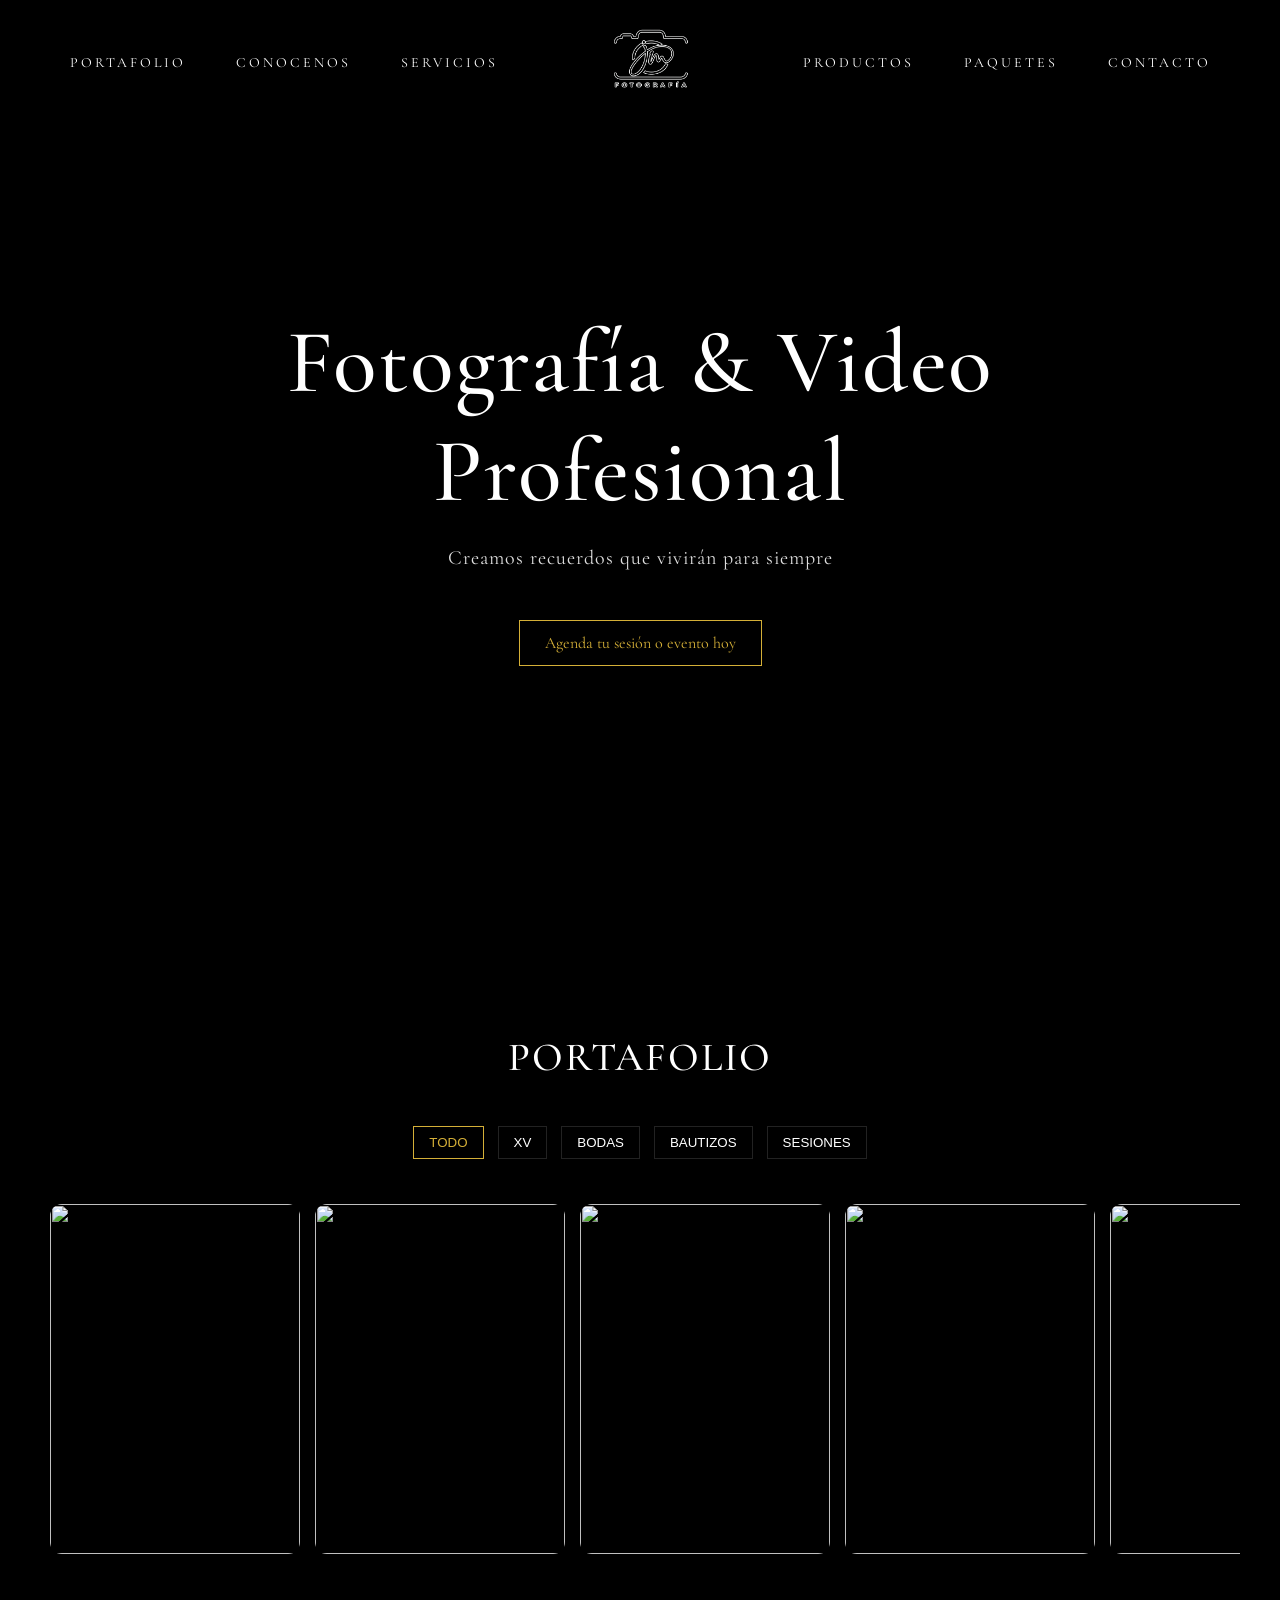
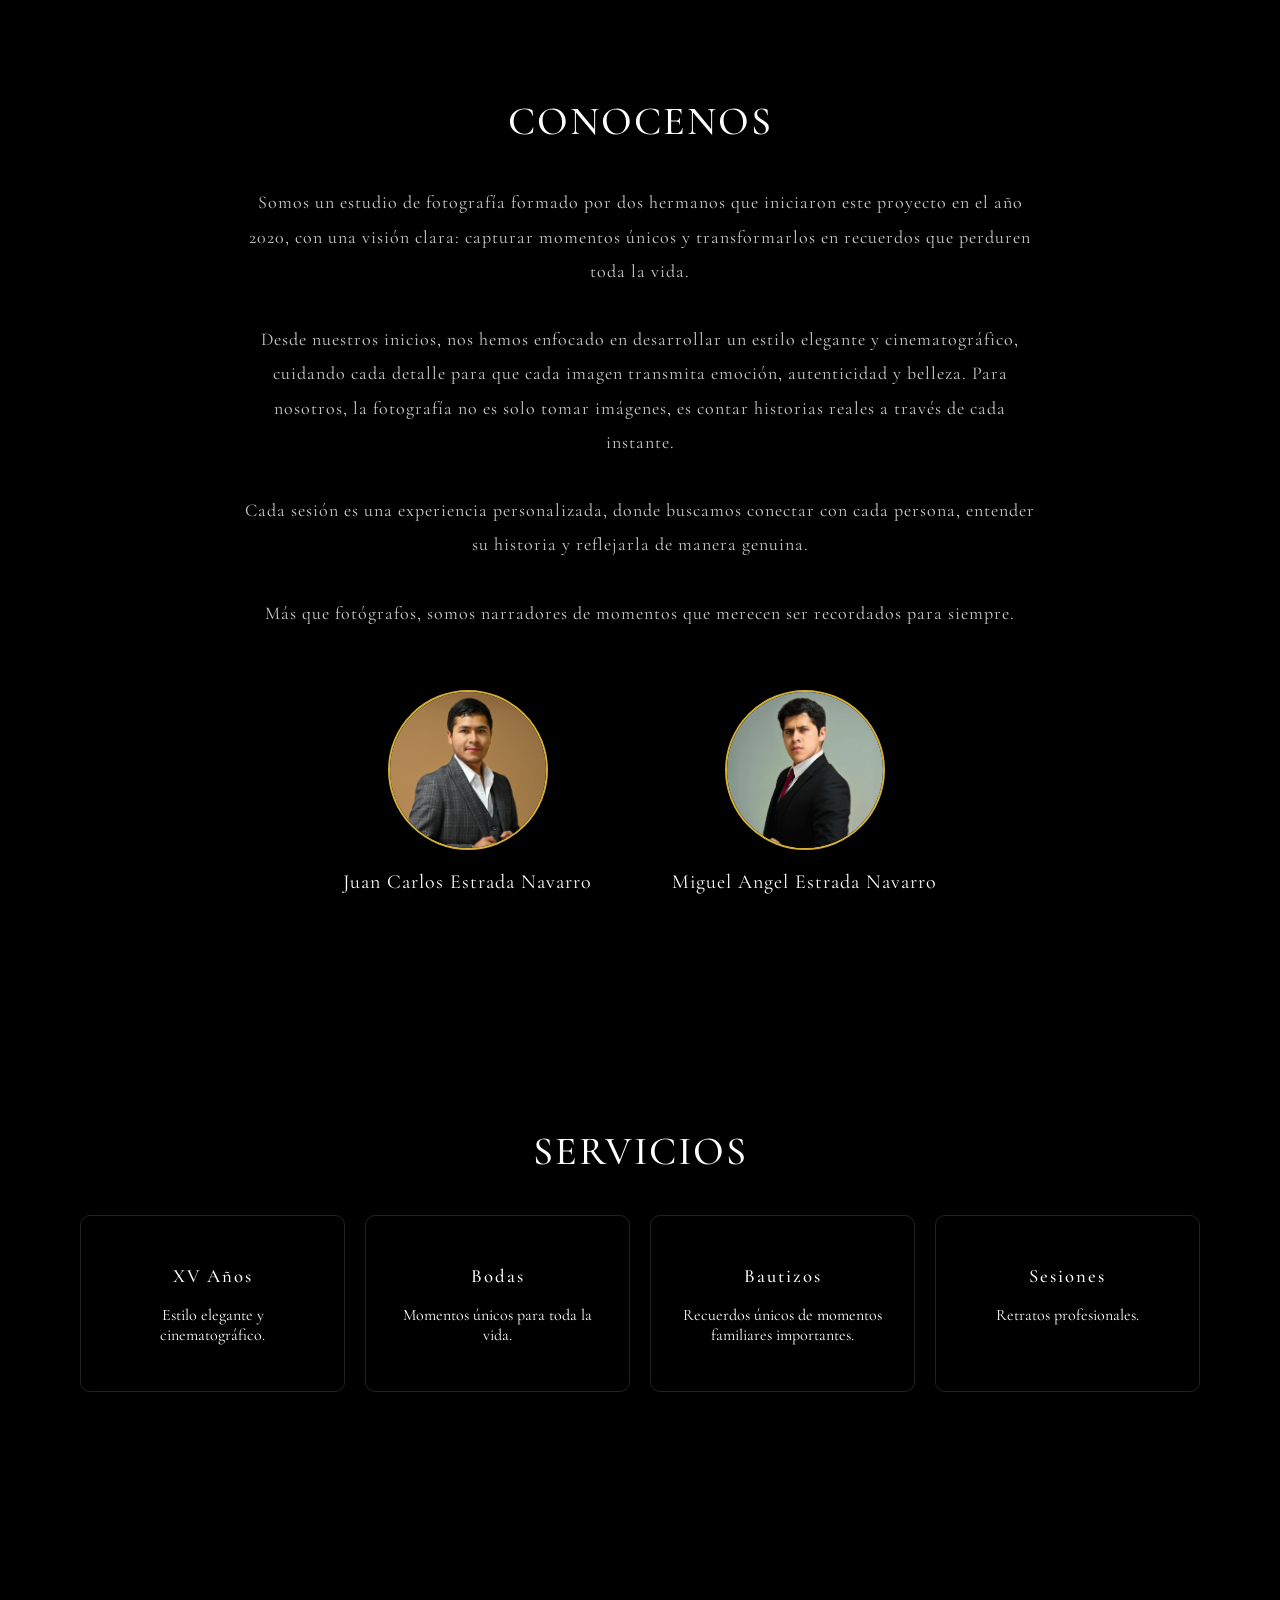
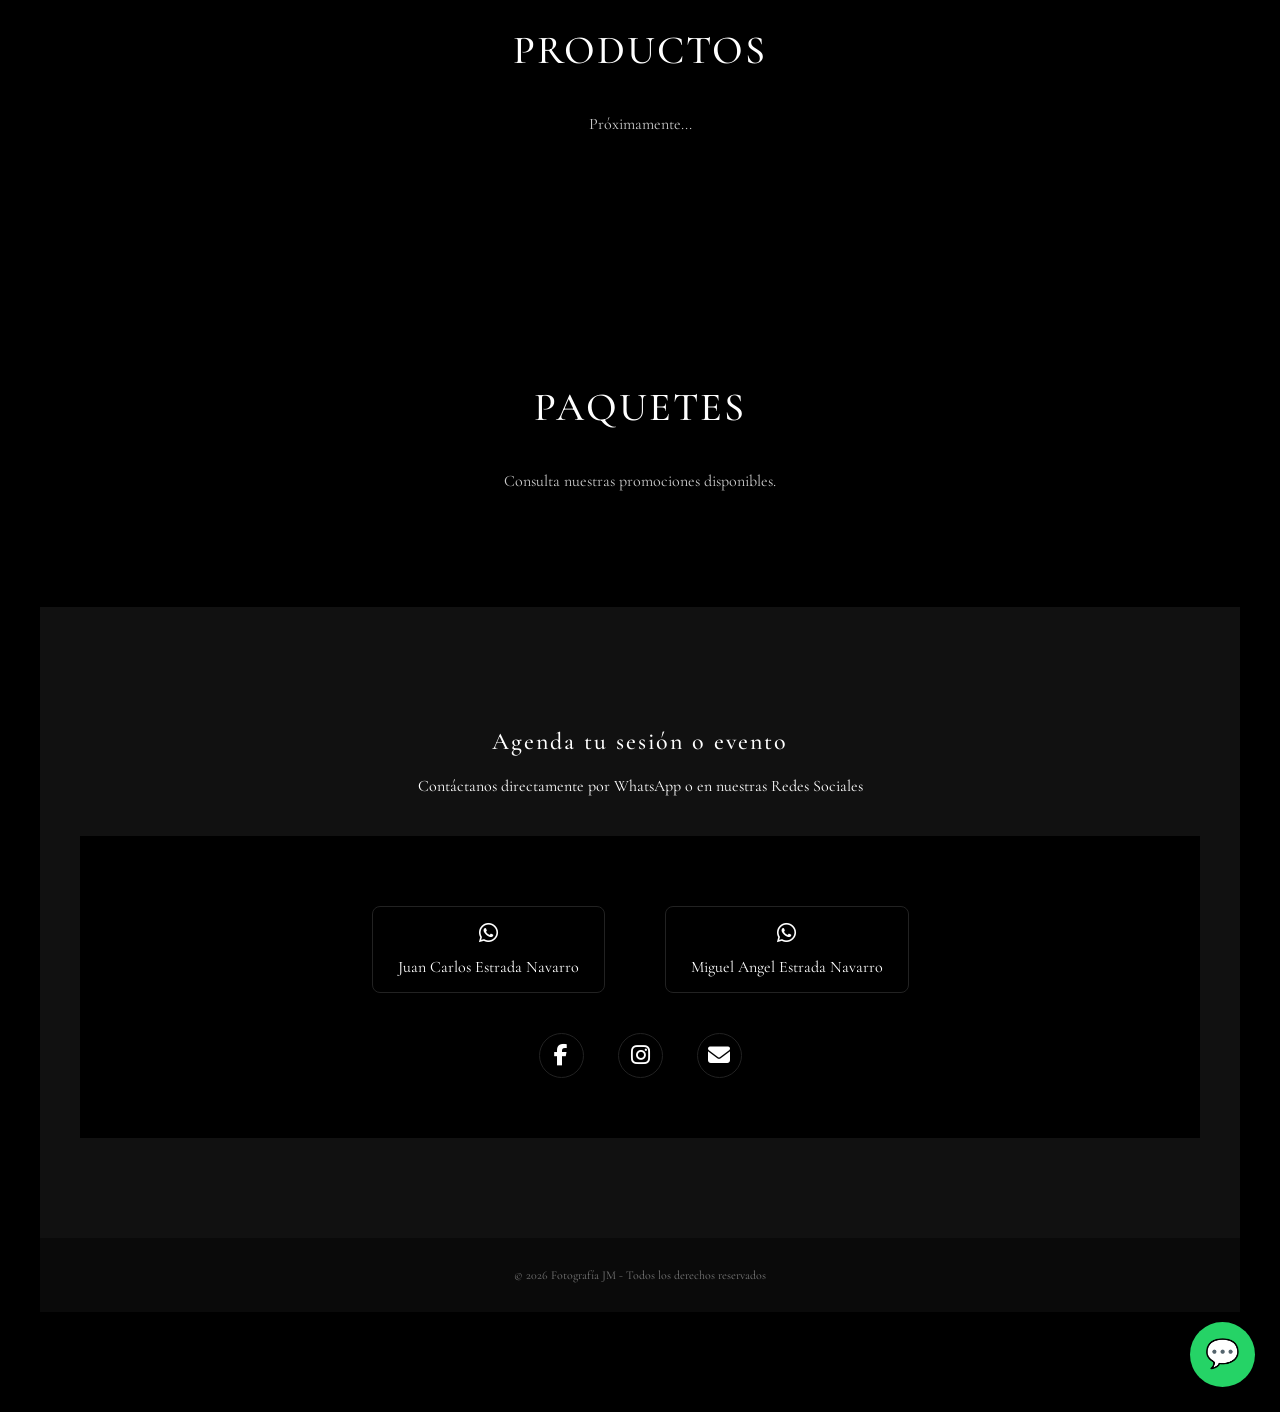
==== commit ac0ef76c: "Update index.html" ====
--- a/index.html
+++ b/index.html
@@ -367,6 +367,144 @@
 nav a.active::after{
 width:70%;
 }
+
+/* =========================
+   GALERIA PRO
+========================= */
+
+/* FILTROS */
+.filters{
+text-align:center;
+margin-bottom:30px;
+}
+
+.filters button{
+background:none;
+border:1px solid #222;
+color:#fff;
+padding:8px 15px;
+margin:5px;
+cursor:pointer;
+transition:.3s;
+}
+
+.filters button.active,
+.filters button:hover{
+border-color:var(--gold);
+color:var(--gold);
+}
+
+/* GRID */
+.gallery{
+display:grid;
+grid-template-columns:repeat(auto-fit,minmax(250px,1fr));
+gap:15px;
+}
+
+/* IMÁGENES */
+.gallery img{
+width:100%;
+height:320px;
+object-fit:cover;
+border-radius:10px;
+cursor:pointer;
+transition:.4s;
+}
+
+.gallery img:hover{
+transform:scale(1.05);
+}
+
+/* OCULTAR */
+.gallery img.hide{
+display:none;
+}
+
+/* =========================
+   MODO INSTAGRAM
+========================= */
+
+.gallery{
+display:flex;
+overflow-x:auto;
+gap:15px;
+padding:10px;
+scroll-snap-type:x mandatory;
+-webkit-overflow-scrolling:touch;
+}
+
+/* OCULTAR SCROLL BAR */
+.gallery::-webkit-scrollbar{
+display:none;
+}
+
+/* ITEMS */
+.gallery .item{
+flex:0 0 auto;
+width:250px;
+height:350px;
+object-fit:cover;
+border-radius:12px;
+scroll-snap-align:center;
+transition:.4s;
+}
+
+/* EFECTO */
+.gallery .item:active{
+transform:scale(0.95);
+}
+
+/* =========================
+   MODAL PRO + ZOOM
+========================= */
+
+.modal{
+position:fixed;
+top:0;
+left:0;
+width:100%;
+height:100%;
+background:rgba(0,0,0,0.95);
+display:flex;
+align-items:center;
+justify-content:center;
+z-index:99999;
+
+/* ANIMACIÓN */
+opacity:0;
+pointer-events:none;
+transition:opacity .4s ease;
+}
+
+/* ACTIVO */
+.modal.show{
+opacity:1;
+pointer-events:auto;
+}
+
+/* IMAGEN */
+.modal img{
+max-width:90%;
+max-height:90%;
+border-radius:12px;
+
+/* ZOOM PRO */
+transform:scale(0.8);
+opacity:0;
+transition:all .4s ease;
+}
+
+/* CUANDO ABRE */
+.modal.show img{
+transform:scale(1);
+opacity:1;
+}
+
+/* EFECTO AL CERRAR */
+.modal.hide img{
+transform:scale(0.8);
+opacity:0;
+}
 </style>
 
 <link rel="stylesheet" href="https://cdnjs.cloudflare.com/ajax/libs/font-awesome/6.5.0/css/all.min.css">
@@ -404,19 +542,32 @@
 </section>
 
 <section id="gallery" class="section">
+
 <h2 class="title">PORTAFOLIO</h2>
-<div class="carousel-container">
-<div class="carousel" id="carousel">
-<img src="https://picsum.photos/500/700?1" onclick="openModal(this.src)">
-<img src="https://picsum.photos/500/700?2" onclick="openModal(this.src)">
-<img src="https://picsum.photos/500/700?3" onclick="openModal(this.src)">
-</div>
-</div>
-<div class="controls">
-<div class="ctrl-btn" onclick="moveSlide(-1)">❮</div>
-<div class="ctrl-btn" onclick="moveSlide(1)">❯</div>
-</div>
-</section>
+
+<!-- FILTROS -->
+<div class="filters">
+<button onclick="filterGallery('all')" class="active">TODO</button>
+<button onclick="filterGallery('xv')">XV</button>
+<button onclick="filterGallery('boda')">BODAS</button>
+<button onclick="filterGallery('bautizo')">BAUTIZOS</button>
+<button onclick="filterGallery('sesion')">SESIONES</button>
+</div>
+
+<!-- GALERÍA -->
+
+
+<div class="gallery">
+
+<img src="imagenes/foto1.jpg" class="item xv" onclick="openModal(this.src)">
+<img src="imagenes/foto2.jpg" class="item boda" onclick="openModal(this.src)">
+<img src="imagenes/foto3.jpg" class="item xv" onclick="openModal(this.src)">
+<img src="imagenes/foto4.jpg" class="item sesion" onclick="openModal(this.src)">
+<img src="imagenes/foto5.jpg" class="item boda" onclick="openModal(this.src)">
+
+</div>
+
+
 
 <div class="modal" id="modal" onclick="closeModal()">
 <img id="modalImg">
@@ -559,17 +710,28 @@
 
 
 // =========================
-// MODAL
-// =========================
+// MODAL PRO + ZOOM
+// =========================
+
 function openModal(src){
-document.getElementById('modal').style.display='flex';
-document.getElementById('modalImg').src=src;
+const modal = document.getElementById('modal');
+const img = document.getElementById('modalImg');
+
+img.src = src;
+
+modal.classList.add('show');
+modal.classList.remove('hide');
 }
 
 function closeModal(){
-document.getElementById('modal').style.display='none';
-}
-
+const modal = document.getElementById('modal');
+
+modal.classList.add('hide');
+
+setTimeout(()=>{
+modal.classList.remove('show');
+},300);
+}
 
 // =========================
 // LINK ACTIVO PRO (FIX REAL)
@@ -621,6 +783,34 @@
 
 });
 
+// =========================
+// FILTRO GALERÍA PRO
+// =========================
+
+function filterGallery(category){
+
+const items = document.querySelectorAll('.gallery .item');
+const buttons = document.querySelectorAll('.filters button');
+
+buttons.forEach(btn => btn.classList.remove('active'));
+event.target.classList.add('active');
+
+items.forEach(item => {
+
+if(category === 'all'){
+item.classList.remove('hide');
+}else{
+if(item.classList.contains(category)){
+item.classList.remove('hide');
+}else{
+item.classList.add('hide');
+}
+}
+
+});
+
+}
+
 </script>
 </body>
 </html>
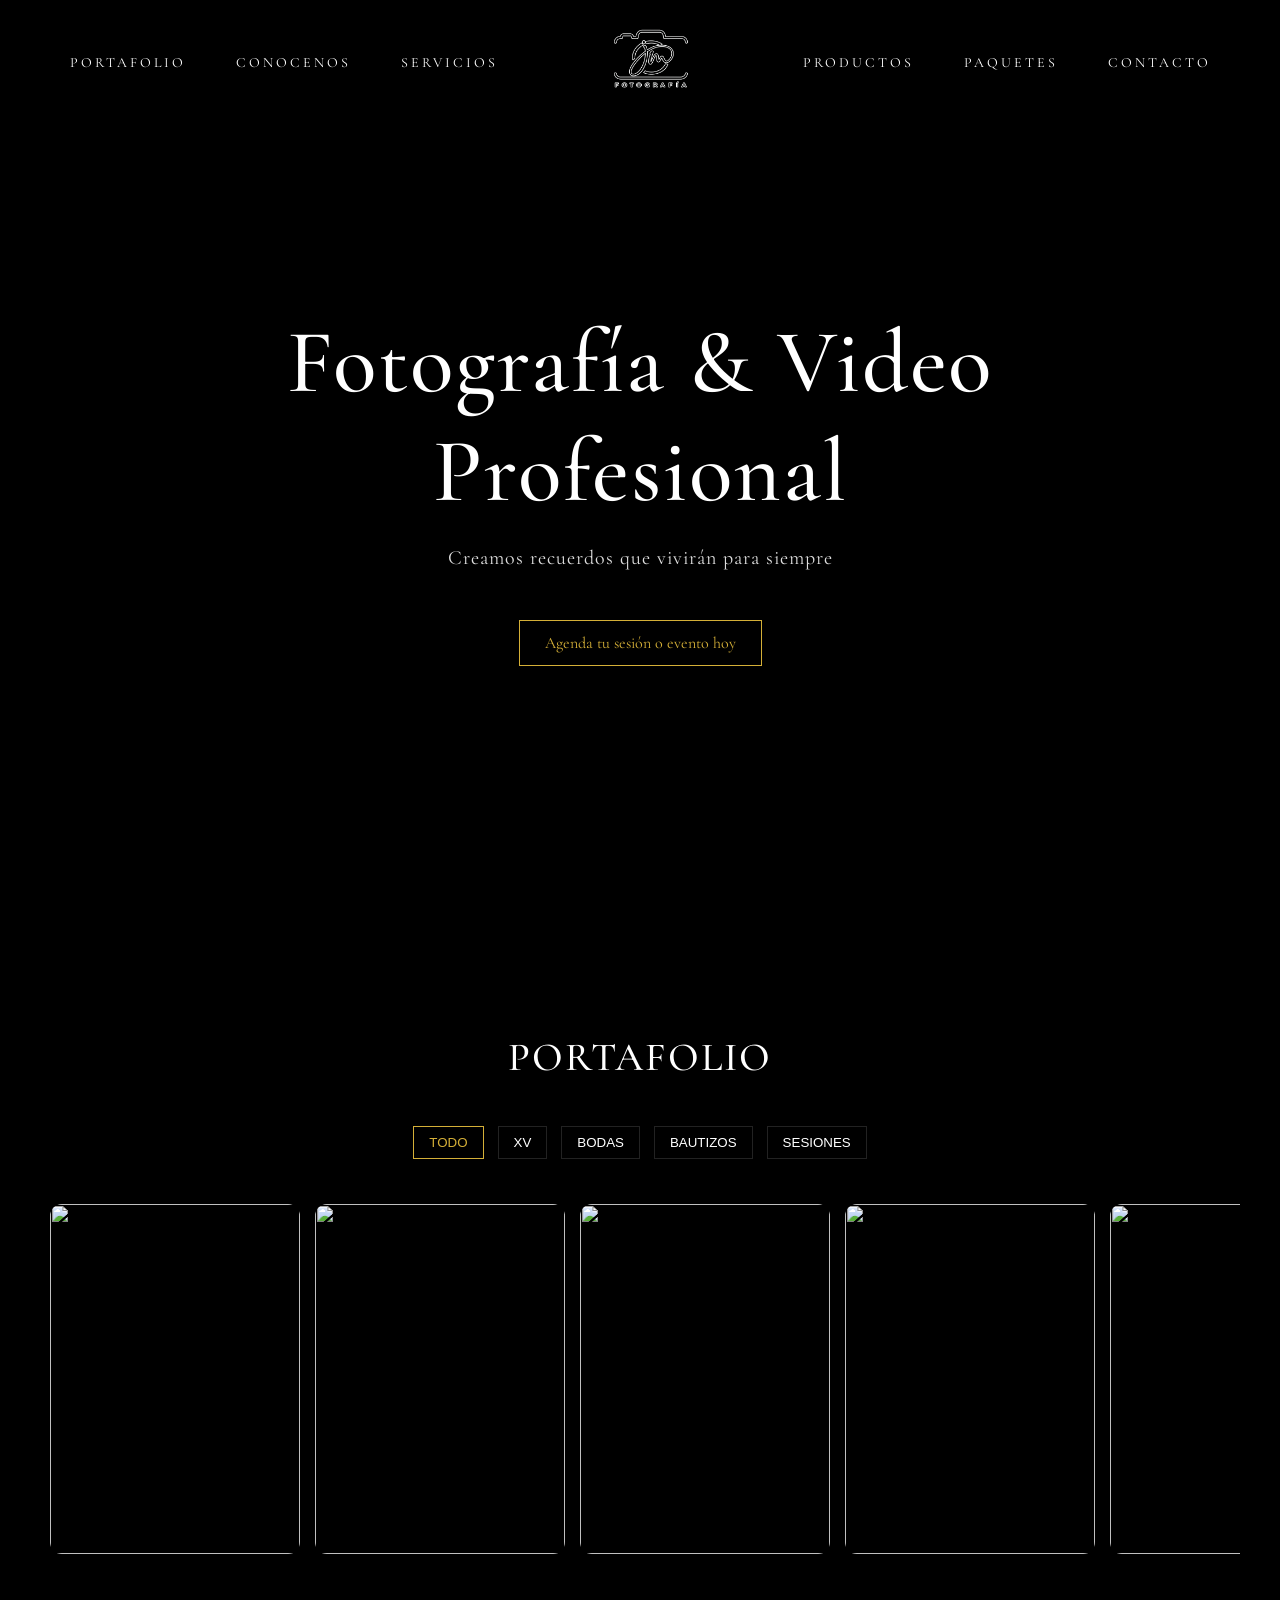
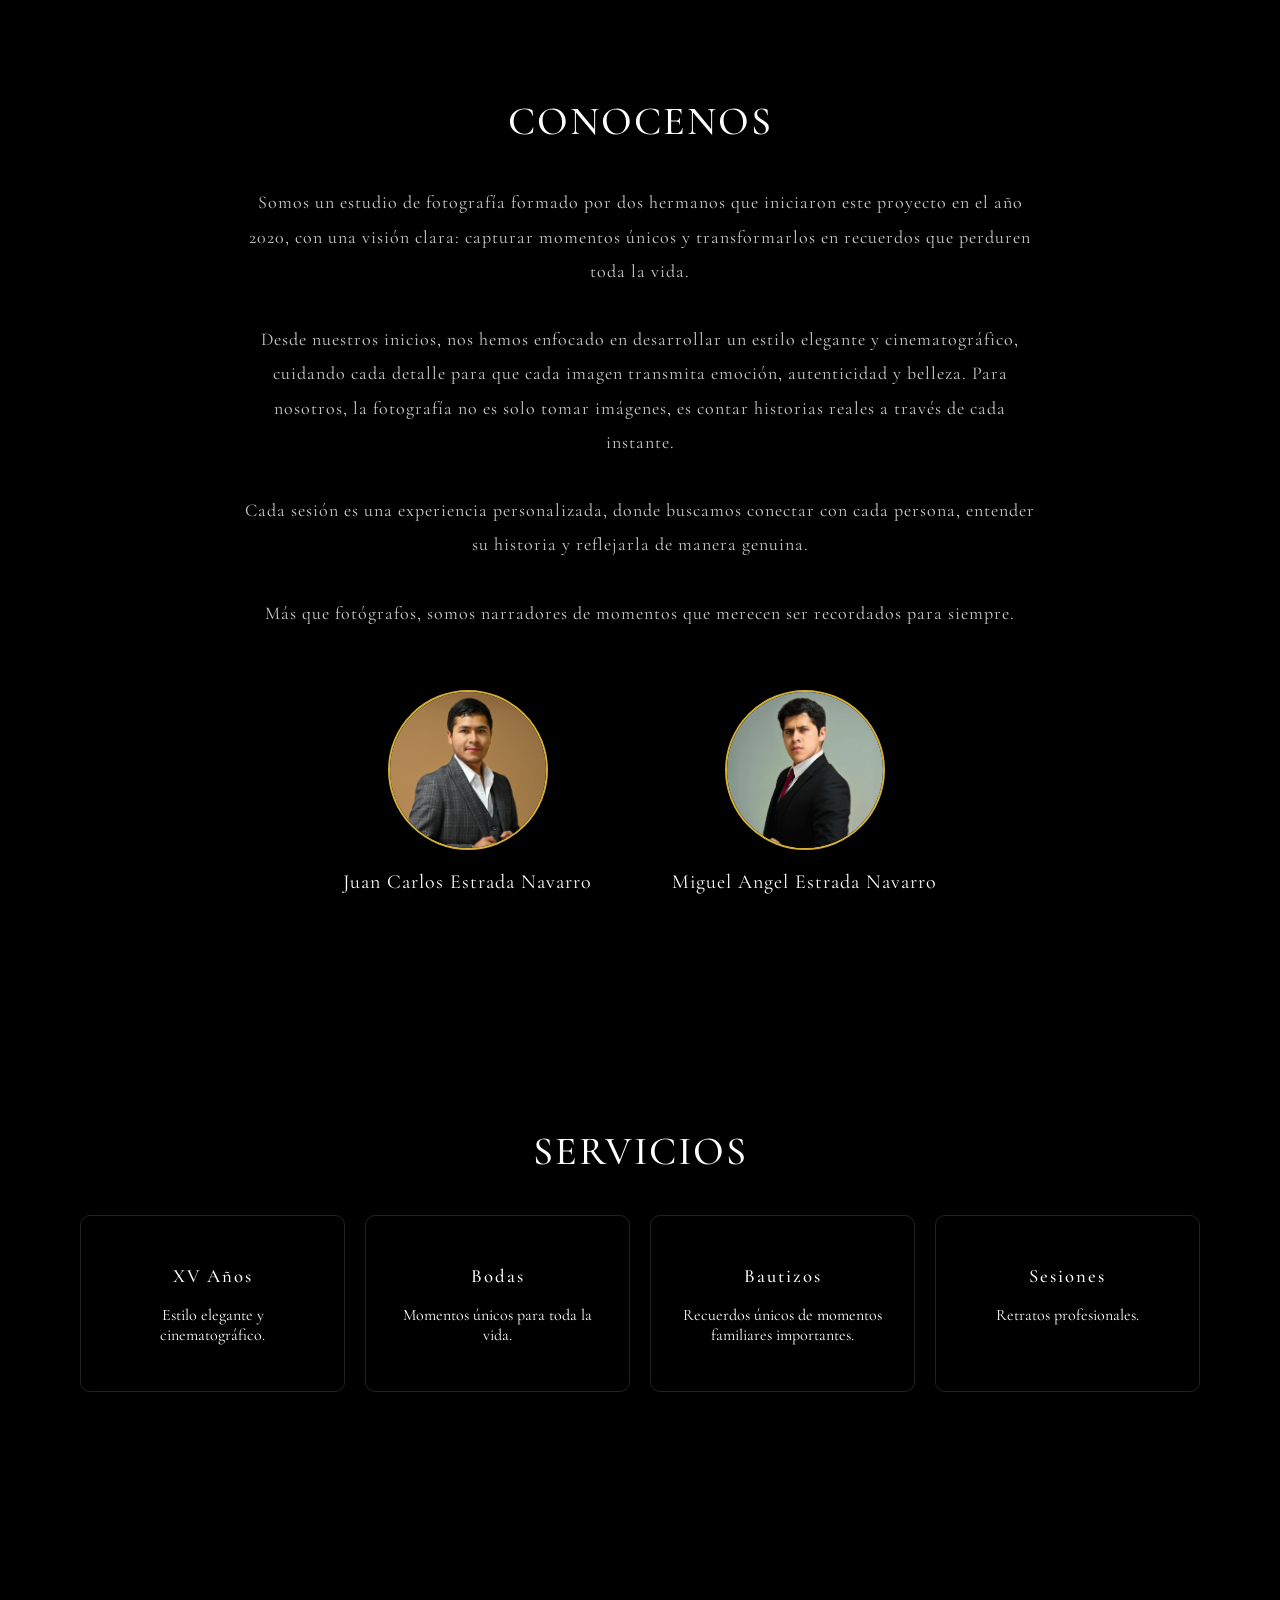
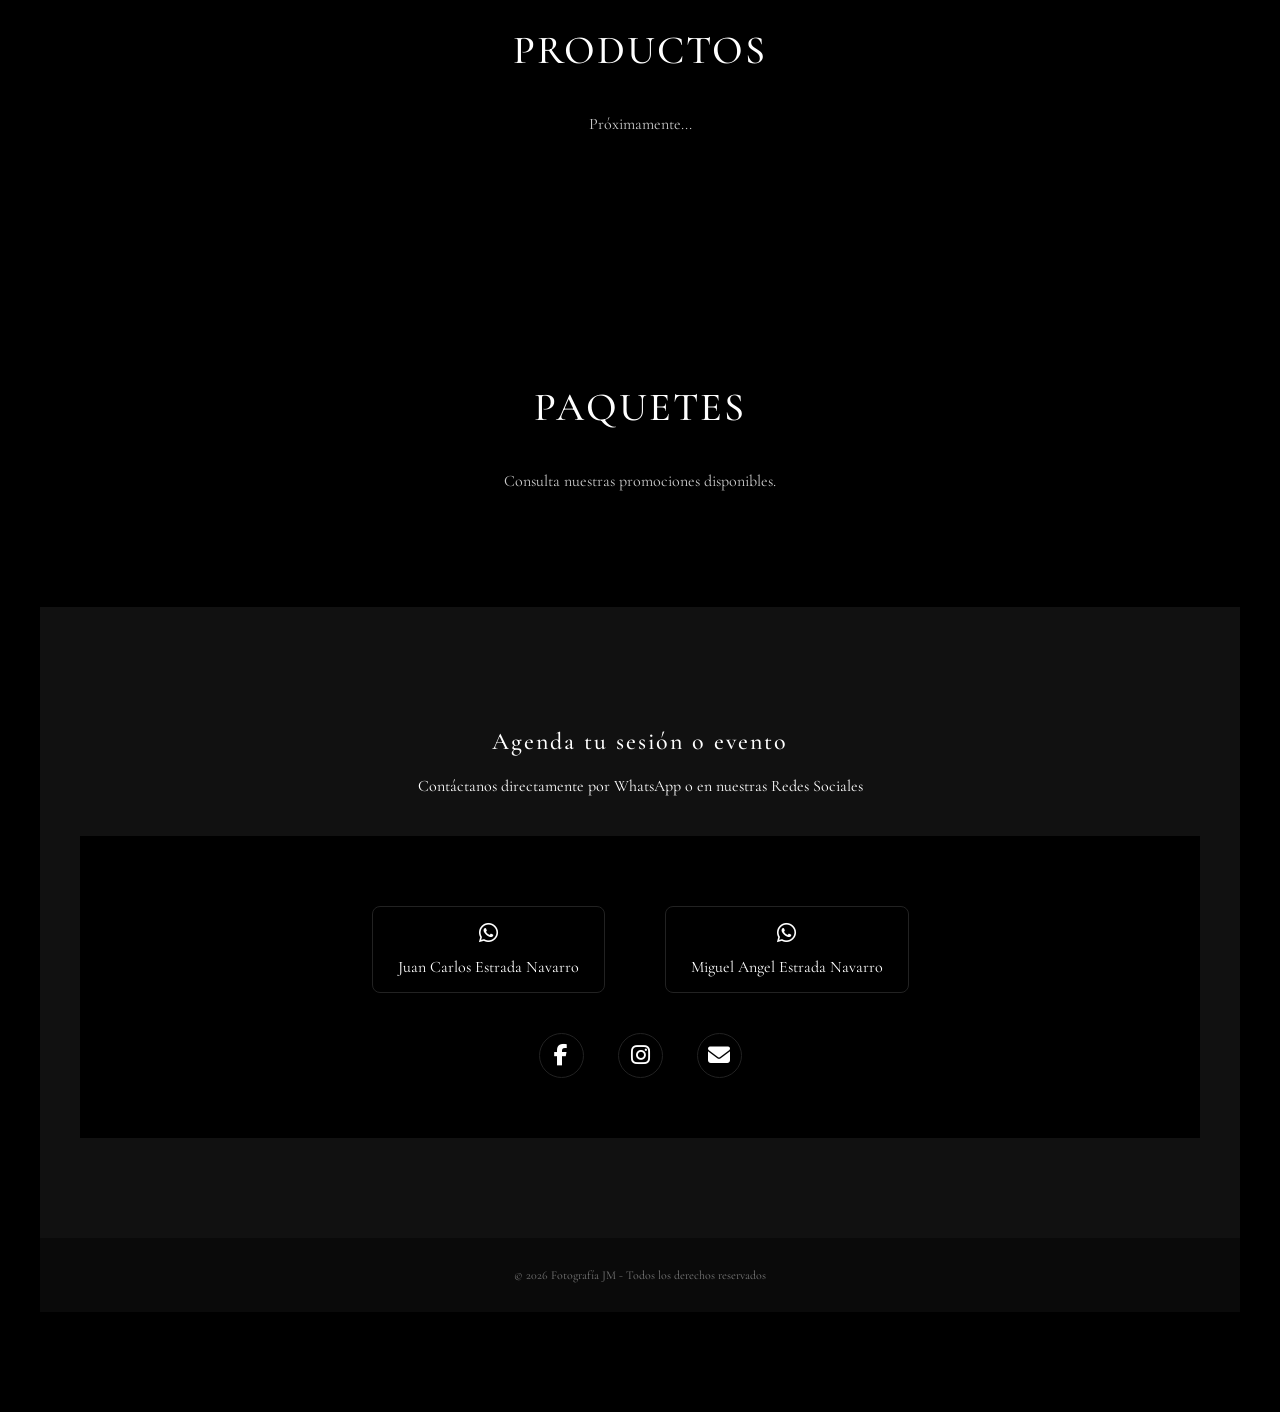
==== commit 267a8ab7: "Update index.html" ====
--- a/index.html
+++ b/index.html
@@ -8,6 +8,7 @@
 <link href="https://fonts.googleapis.com/css2?family=Cormorant+Garamond:wght@400;600&family=Inter:wght@300;400&display=swap" rel="stylesheet">
 
 <style>
+
 :root{--gold:#d4af37}
 *{box-sizing:border-box}
 body{margin:0;font-family:'Cormorant Garamond',serif;background:#000;color:#fff}
@@ -453,58 +454,94 @@
 .gallery .item:active{
 transform:scale(0.95);
 }
-
 /* =========================
-   MODAL PRO + ZOOM
+   MODAL FIX + ZOOM PRO
 ========================= */
 
 .modal{
 position:fixed;
 top:0;
 left:0;
-width:100%;
-height:100%;
+width:100vw;   /* 🔥 CAMBIO */
+height:100vh;  /* 🔥 CAMBIO */
 background:rgba(0,0,0,0.95);
+
 display:flex;
 align-items:center;
 justify-content:center;
+
 z-index:99999;
 
-/* ANIMACIÓN */
+/* 🔥 CLAVE DEL FIX */
 opacity:0;
+visibility:hidden;
 pointer-events:none;
-transition:opacity .4s ease;
-}
-
-/* ACTIVO */
+
+transition:opacity .3s ease;
+}
+
+/* 🔥 FIX MODAL MOVIL */
+.modal{
+width:100vw;
+height:100vh;
+}
+
+/* 🔥 BLOQUEAR SCROLL */
+body.modal-open{
+overflow:hidden;
+}
+
+/* =========================
+   MODAL FINAL PRO
+========================= */
+
+.modal{
+position:fixed;
+top:0;
+left:0;
+width:100vw;
+height:100vh;
+background:rgba(0,0,0,0.95);
+
+display:flex;
+align-items:center;
+justify-content:center;
+
+z-index:99999;
+
+opacity:0;
+visibility:hidden;
+pointer-events:none;
+
+transition:opacity .3s ease;
+}
+
 .modal.show{
 opacity:1;
+visibility:visible;
 pointer-events:auto;
 }
 
-/* IMAGEN */
 .modal img{
 max-width:90%;
 max-height:90%;
 border-radius:12px;
 
-/* ZOOM PRO */
 transform:scale(0.8);
 opacity:0;
-transition:all .4s ease;
-}
-
-/* CUANDO ABRE */
+transition:.3s;
+}
+
 .modal.show img{
 transform:scale(1);
 opacity:1;
 }
 
-/* EFECTO AL CERRAR */
-.modal.hide img{
-transform:scale(0.8);
-opacity:0;
-}
+/* BLOQUEAR SCROLL */
+body.modal-open{
+overflow:hidden;
+}
+
 </style>
 
 <link rel="stylesheet" href="https://cdnjs.cloudflare.com/ajax/libs/font-awesome/6.5.0/css/all.min.css">
@@ -529,6 +566,11 @@
 <a href="#contact">CONTACTO</a>
 </nav>
 </header>
+<div class="modal" id="modal" onclick="closeModal()">
+<img id="modalImg">
+</div>
+
+</body>
 
 <section class="hero parallax">
 
@@ -544,6 +586,7 @@
 <section id="gallery" class="section">
 
 <h2 class="title">PORTAFOLIO</h2>
+
 
 <!-- FILTROS -->
 <div class="filters">
@@ -654,7 +697,6 @@
 
 </div>
 
-<a class="float-btn" href="https://wa.me/527228215986" target="_blank">💬</a>
 
 <script>
 
@@ -690,47 +732,98 @@
 
 
 // =========================
-// CARRUSEL
-// =========================
-let index=0;
-
+// CARRUSEL PRO (MISMA BASE)
+// =========================
+let index = 1;
+const carousel = document.getElementById('carousel');
+let items = carousel.children;
+
+// 🔥 CLONAR PARA LOOP INFINITO
+const firstClone = items[0].cloneNode(true);
+const lastClone = items[items.length - 1].cloneNode(true);
+
+carousel.appendChild(firstClone);
+carousel.insertBefore(lastClone, items[0]);
+
+items = carousel.children;
+
+// POSICIÓN INICIAL
+let size = items[0].clientWidth + 20;
+carousel.style.transform = `translateX(${-size * index}px)`;
+
+// =========================
+// MOVER
+// =========================
 function moveSlide(direction){
-const carousel=document.getElementById('carousel');
-const total=carousel.children.length;
-
-index+=direction;
-
-if(index<0) index=total-1;
-if(index>=total) index=0;
-
-carousel.style.transform=`translateX(${-index*420}px)`;
-}
-
-setInterval(()=>{moveSlide(1)},5000);
-
-
-// =========================
-// MODAL PRO + ZOOM
+carousel.style.transition = "transform .6s ease";
+index += direction;
+carousel.style.transform = `translateX(${-size * index}px)`;
+}
+
+// =========================
+// LOOP INFINITO REAL
+// =========================
+carousel.addEventListener('transitionend', () => {
+
+if(items[index].isSameNode(firstClone)){
+carousel.style.transition = "none";
+index = 1;
+carousel.style.transform = `translateX(${-size * index}px)`;
+}
+
+if(items[index].isSameNode(lastClone)){
+carousel.style.transition = "none";
+index = items.length - 2;
+carousel.style.transform = `translateX(${-size * index}px)`;
+}
+
+});
+
+// =========================
+// AUTOPLAY (igual que tenías pero mejor)
+// =========================
+let auto = setInterval(()=>{moveSlide(1)},4000);
+
+// PAUSA AL HOVER
+carousel.addEventListener('mouseenter', ()=> clearInterval(auto));
+carousel.addEventListener('mouseleave', ()=>{
+auto = setInterval(()=>{moveSlide(1)},4000);
+});
+
+// =========================
+// SWIPE (TOUCH)
+// =========================
+let startX = 0;
+
+carousel.addEventListener('touchstart', (e)=>{
+startX = e.touches[0].clientX;
+});
+
+carousel.addEventListener('touchend', (e)=>{
+let endX = e.changedTouches[0].clientX;
+let diff = startX - endX;
+
+if(diff > 50){
+moveSlide(1);
+}
+if(diff < -50){
+moveSlide(-1);
+}
+});
+
+// =========================
+// MODAL FINAL FUNCIONAL
 // =========================
 
 function openModal(src){
-const modal = document.getElementById('modal');
-const img = document.getElementById('modalImg');
-
-img.src = src;
-
-modal.classList.add('show');
-modal.classList.remove('hide');
+document.getElementById('modal').classList.add('show');
+document.getElementById('modalImg').src = src;
+document.body.classList.add('modal-open');
 }
 
 function closeModal(){
-const modal = document.getElementById('modal');
-
-modal.classList.add('hide');
-
-setTimeout(()=>{
-modal.classList.remove('show');
-},300);
+document.getElementById('modal').classList.remove('show');
+document.body.classList.remove('modal-open');
 }
 
 // =========================
@@ -809,6 +902,7 @@
 
 });
 
+
 }
 
 </script>
